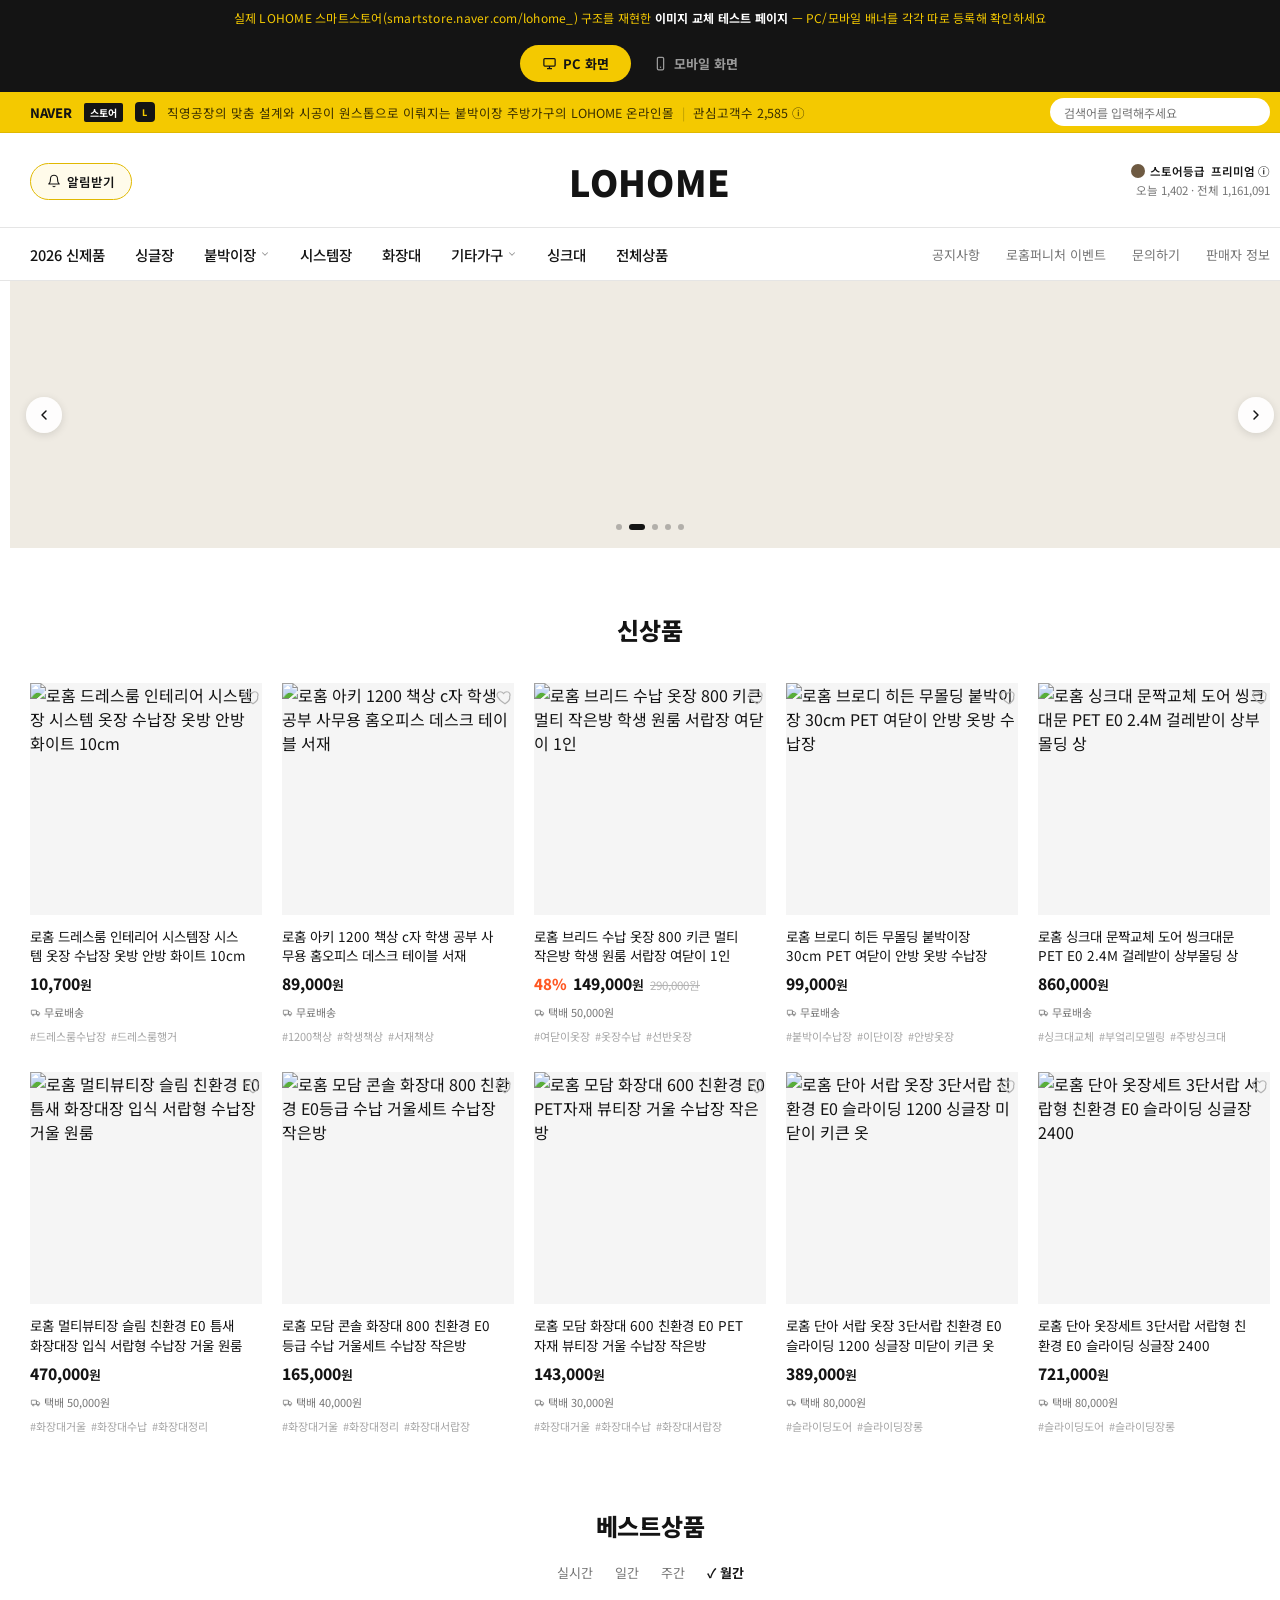
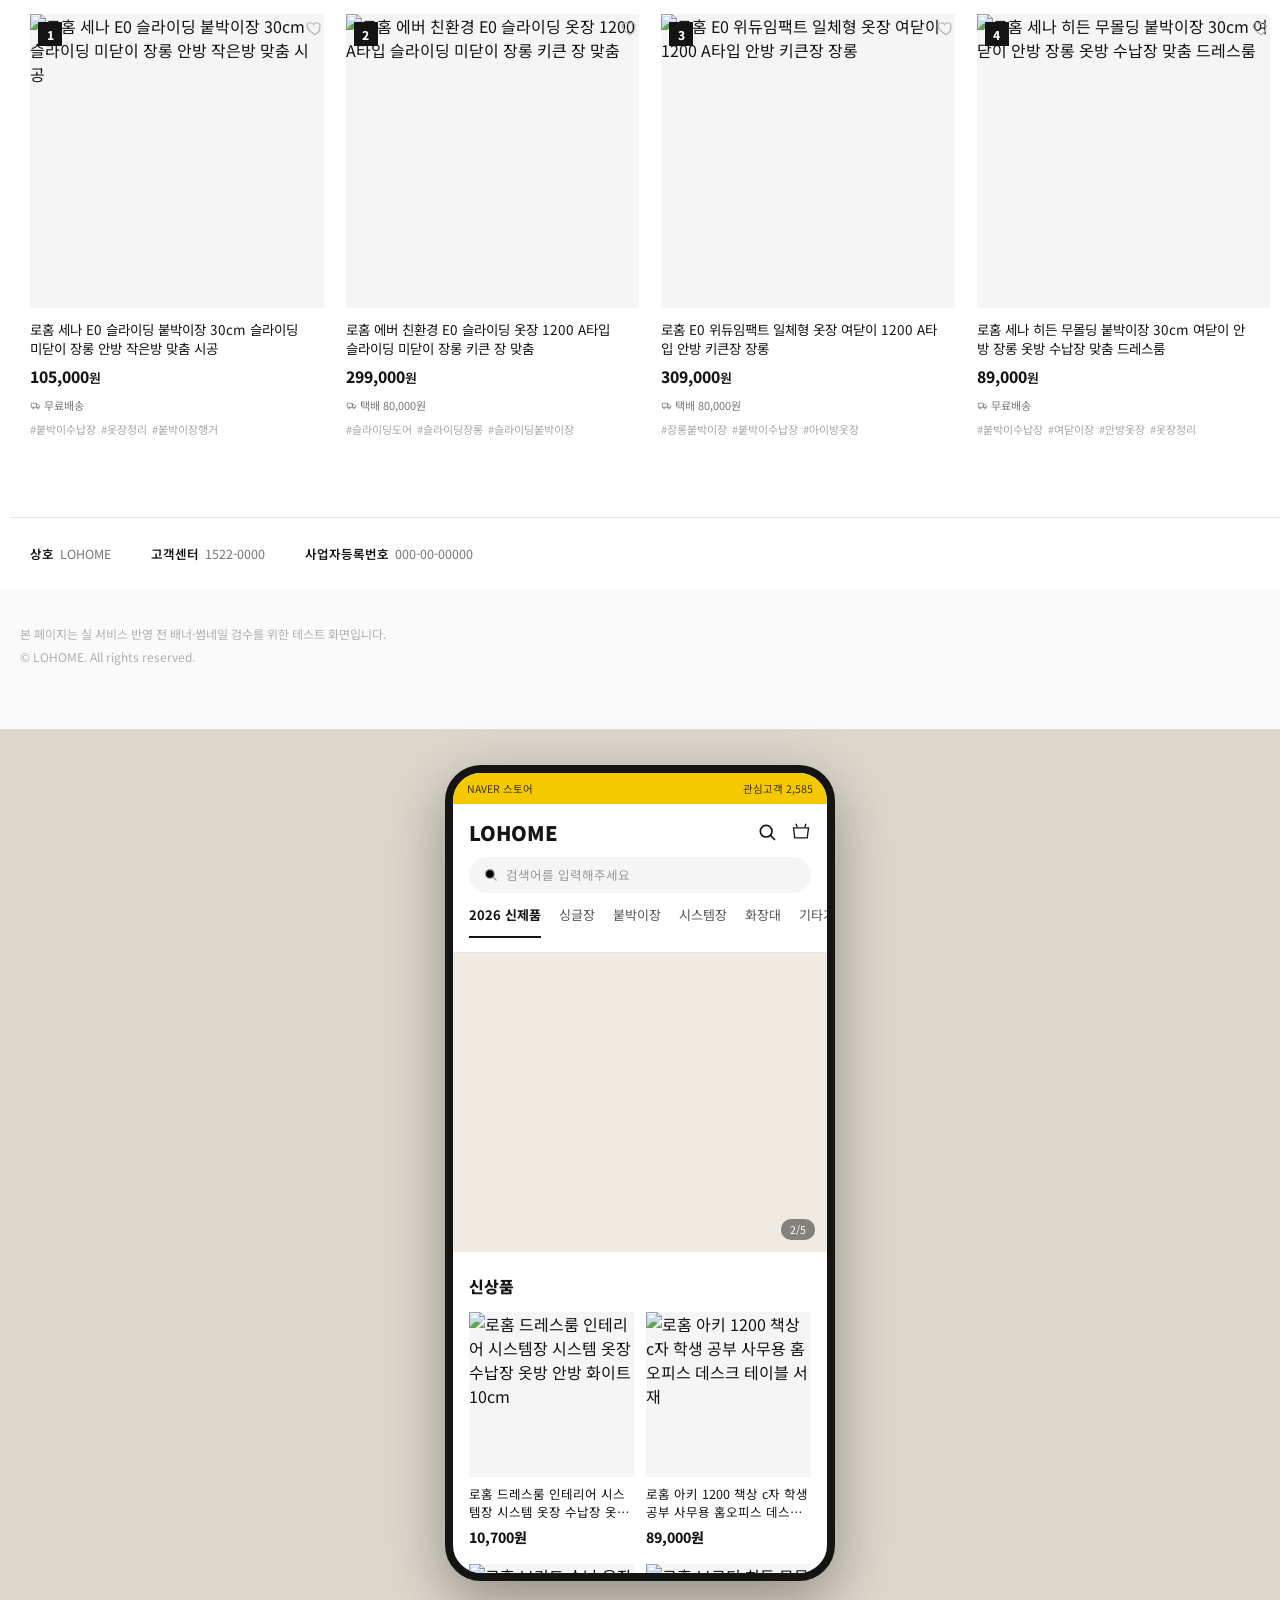
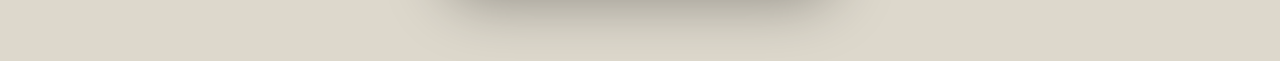
==== index.html @ d3cbbe98 "Add files via upload" ====
<!DOCTYPE html>
<html lang="ko">
<head>
<meta charset="UTF-8">
<title>LOHOME | 스마트스토어 테스트 목업</title>
<meta name="viewport" content="width=device-width, initial-scale=1.0">
<link rel="preconnect" href="https://fonts.googleapis.com">
<link href="https://fonts.googleapis.com/css2?family=Noto+Sans+KR:wght@400;500;600;700;800;900&display=swap" rel="stylesheet">
<style>
  :root{
    --ink:#141414;
    --gray:#767676;
    --gray-light:#F5F5F5;
    --line:#E5E5E5;
    --yellow:#F4C900;
    --yellow-line:#E0B800;
    --brown:#6E5A42;
    --sale:#FF5722;
    --bg:#FFFFFF;
    --maxw:1280px;
  }
  *{box-sizing:border-box; margin:0; padding:0;}
  body{
    font-family:'Noto Sans KR', -apple-system, sans-serif;
    color:var(--ink);
    background:#DDD8CC;
    -webkit-font-smoothing:antialiased;
  }
  a{color:inherit; text-decoration:none;}
  img{display:block; max-width:100%;}

  .devnote{
    background:#141414; color:#F4C900; font-size:12px; letter-spacing:.02em;
    text-align:center; padding:8px 12px; line-height:1.6;
  }
  .devnote b{color:#fff;}

  /* ===== 화면전환 탭 ===== */
  .view-switch{
    position:sticky; top:0; z-index:100; background:#141414;
    display:flex; justify-content:center; gap:0; padding:10px;
  }
  .view-switch button{
    font-family:inherit; font-size:13px; font-weight:700; color:#9A9A9A;
    background:transparent; border:none; padding:9px 22px; border-radius:20px; cursor:pointer;
    display:flex; align-items:center; gap:6px; transition:.15s;
  }
  .view-switch button.active{background:#F4C900; color:#141414;}
  .view-switch button svg{width:15px; height:15px; stroke:currentColor; stroke-width:2; fill:none;}

  .view-panel{display:none;}
  .view-panel.active{display:block;}

  /* =====================================================
     PC 화면
  ===================================================== */
  #pcView{background:#fff; overflow-x:auto;}
  #pcView .pcwrap{min-width:1300px;}

  .notice-bar{background:var(--yellow); border-bottom:1px solid var(--yellow-line);}
  .notice-inner{max-width:var(--maxw); margin:0 auto; height:40px; padding:0 20px; display:flex; align-items:center; gap:12px;}
  .nv-logo{font-weight:800; font-size:13px; letter-spacing:-.02em;}
  .nv-tag{background:#141414; color:#fff; font-size:10px; font-weight:700; padding:2px 6px; border-radius:2px;}
  .notice-store{width:20px; height:20px; border-radius:4px; background:#141414; color:#F4C900; font-size:9px; font-weight:800; display:flex; align-items:center; justify-content:center;}
  .notice-text{font-size:12.5px; color:#3a2f00; display:flex; align-items:center; gap:8px; flex:1; overflow:hidden; white-space:nowrap;}
  .notice-text .sep{color:#b89a00;}
  .notice-search{display:flex; align-items:center; background:#fff; border-radius:16px; height:28px; padding:0 6px 0 14px; width:220px; flex-shrink:0;}
  .notice-search input{border:none; outline:none; font-size:12px; flex:1; background:transparent; font-family:inherit;}
  .notice-search svg{width:14px; height:14px; stroke:#999;}

  .header{background:#fff;}
  .header-inner{max-width:var(--maxw); margin:0 auto; padding:22px 20px 20px; display:grid; grid-template-columns:1fr auto 1fr; align-items:center;}
  .alarm-btn{justify-self:start; display:flex; align-items:center; gap:6px; border:1.5px solid var(--yellow-line); background:#FFFBEA; color:#141414; font-size:12.5px; font-weight:600; padding:8px 16px; border-radius:20px;}
  .alarm-btn svg{width:14px; height:14px; stroke:#141414;}
  .logo{justify-self:center; font-size:36px; font-weight:900; letter-spacing:.01em; color:#141414;}
  .store-meta{justify-self:end; text-align:right; font-size:11.5px; color:var(--gray); line-height:1.7;}
  .store-grade{display:flex; align-items:center; gap:5px; justify-content:flex-end; font-weight:600; color:#141414;}
  .store-grade .med{width:14px; height:14px; border-radius:50%; background:var(--brown); display:inline-block;}

  .gnb{border-top:1px solid var(--line); border-bottom:1px solid var(--line); background:#fff;}
  .gnb-inner{max-width:var(--maxw); margin:0 auto; padding:0 20px; display:flex; align-items:center; gap:30px; height:52px;}
  .gnb a{font-size:14.5px; font-weight:500; color:#141414; display:flex; align-items:center; gap:4px; white-space:nowrap;}
  .gnb a svg{width:10px; height:10px; stroke:#999; stroke-width:2.4;}
  .gnb-more{margin-left:auto; display:flex; gap:26px;}
  .gnb-more a{font-size:13px; color:var(--gray); font-weight:400;}

  .banner-section{position:relative; max-width:var(--maxw); margin:0 auto; background:#EFEBE3;}
  .banner-track{display:flex; width:100%; aspect-ratio:1920/400; overflow:hidden;}
  .banner-slide{width:100%; flex-shrink:0; position:relative; display:flex;}
  .banner-slide img{width:100%; height:100%; object-fit:cover;}
  .banner-badge{position:absolute; top:28px; left:28px; z-index:5; width:64px; height:64px; border-radius:50%; background:var(--brown); color:#fff; display:flex; align-items:center; justify-content:center; font-weight:800; font-size:14px;}
  .banner-nav{position:absolute; top:50%; transform:translateY(-50%); width:36px; height:36px; border-radius:50%; background:rgba(255,255,255,.92); display:flex; align-items:center; justify-content:center; cursor:pointer; z-index:10; box-shadow:0 2px 8px rgba(0,0,0,.12);}
  .banner-nav.prev{left:16px;} .banner-nav.next{right:16px;}
  .banner-nav svg{width:16px; height:16px; stroke:var(--ink); stroke-width:2;}
  .banner-dots{position:absolute; left:0; right:0; bottom:18px; z-index:10; display:flex; justify-content:center; gap:7px;}
  .banner-dots i{width:6px; height:6px; border-radius:50%; background:rgba(20,20,20,.28); transition:.2s;}
  .banner-dots i.active{background:#141414; width:16px; border-radius:4px;}

  .section{max-width:var(--maxw); margin:0 auto; padding:64px 20px 10px;}
  .section-title{text-align:center; font-size:24px; font-weight:800; margin-bottom:36px; letter-spacing:-.01em;}
  .tab-row{display:flex; justify-content:center; gap:22px; margin:-16px 0 32px; font-size:13px; color:var(--gray);}
  .tab-row span.active{color:#141414; font-weight:700;}
  .tab-row span.active::before{content:"✓ ";}

  .grid5{display:grid; grid-template-columns:repeat(5, 1fr); gap:28px 20px;}
  .grid4{display:grid; grid-template-columns:repeat(4, 1fr); gap:28px 22px;}
  .card{cursor:pointer; position:relative;}
  .thumb{position:relative; aspect-ratio:1/1; background:var(--gray-light); overflow:hidden; margin-bottom:12px;}
  .thumb img{width:100%; height:100%; object-fit:cover; transition:transform .4s;}
  .card:hover .thumb img{transform:scale(1.04);}
  .rank-badge{position:absolute; top:8px; left:8px; z-index:2; width:24px; height:24px; background:#141414; color:#fff; font-size:12px; font-weight:800; display:flex; align-items:center; justify-content:center;}
  .wish{position:absolute; top:4px; right:0; z-index:2; width:18px; height:18px;}
  .wish svg{width:100%; height:100%; stroke:#B4B4B4; stroke-width:1.6; fill:none;}
  .card-name{font-size:13.5px; line-height:1.45; color:#141414; margin-bottom:6px; padding-right:16px; display:-webkit-box; -webkit-line-clamp:2; -webkit-box-orient:vertical; overflow:hidden; min-height:2.9em;}
  .price-line{display:flex; align-items:baseline; gap:6px; margin-bottom:5px; flex-wrap:wrap;}
  .price-origin{font-size:11.5px; color:#B4B4B4; text-decoration:line-through;}
  .price-row{display:flex; align-items:baseline; gap:6px;}
  .discount{color:var(--sale); font-weight:800; font-size:15px;}
  .price{font-weight:800; font-size:15.5px; color:#141414;}
  .price small{font-weight:600; font-size:13px;}
  .ship{display:inline-flex; align-items:center; gap:3px; font-size:11px; color:var(--gray); margin-bottom:8px;}
  .ship svg{width:11px; height:11px; stroke:var(--gray); stroke-width:1.6;}
  .tags{display:flex; flex-wrap:wrap; gap:5px;}
  .tags span{font-size:11px; color:#A6A6A6;}

  .seller-strip{max-width:var(--maxw); margin:70px auto 0; padding:26px 20px; border-top:1px solid var(--line); display:flex; gap:40px; flex-wrap:wrap; font-size:12.5px; color:var(--gray);}
  .seller-strip b{color:var(--ink); font-weight:600; margin-right:6px;}
  footer{margin-top:0; background:#FAFAFA; padding:34px 20px 60px;}
  .footer-inner{max-width:var(--maxw); margin:0 auto; font-size:12px; color:#AFAFAF; line-height:1.9;}

  /* =====================================================
     모바일 화면 (실기기 프레임으로 미리보기)
  ===================================================== */
  #mobileView{padding:36px 0 80px; display:flex; justify-content:center;}
  .phone{
    width:390px; background:#fff; border-radius:36px; overflow:hidden;
    box-shadow:0 20px 60px rgba(0,0,0,.35); border:8px solid #141414;
  }
  .phone-scroll{max-height:800px; overflow-y:auto;}
  .m-notice{background:var(--yellow); padding:8px 14px; font-size:10.5px; color:#3a2f00; display:flex; justify-content:space-between; align-items:center;}
  .m-header{display:flex; align-items:center; justify-content:space-between; padding:14px 16px 10px;}
  .m-logo{font-size:20px; font-weight:900;}
  .m-icons{display:flex; gap:14px;}
  .m-icons svg{width:20px; height:20px; stroke:#141414; stroke-width:1.6; fill:none;}
  .m-search{margin:0 16px 12px; display:flex; align-items:center; background:var(--gray-light); border-radius:18px; height:36px; padding:0 14px; gap:8px;}
  .m-search svg{width:15px; height:15px; stroke:#999;}
  .m-search span{font-size:12.5px; color:#999;}
  .m-cats{display:flex; gap:18px; overflow-x:auto; padding:0 16px 14px; border-bottom:1px solid var(--line);}
  .m-cats span{font-size:13px; white-space:nowrap; color:#555;}
  .m-cats span.active{color:#141414; font-weight:700; border-bottom:2px solid #141414; padding-bottom:12px;}

  /* 모바일 전용 배너 : 네이버 권장 모바일 배너 규격 750x400 */
  .m-banner{position:relative; background:#EFEBE3;}
  .m-banner-track{display:flex; width:100%; aspect-ratio:750/600; overflow:hidden; transition:transform .5s ease;}
  .m-banner-slide{width:100%; flex-shrink:0;}
  .m-banner-slide img{width:100%; height:100%; object-fit:cover;}
  .m-banner-dots{position:absolute; right:12px; bottom:12px; background:rgba(0,0,0,.45); color:#fff; font-size:10.5px; padding:3px 9px; border-radius:10px;}

  .m-section{padding:22px 16px 6px;}
  .m-section h4{font-size:16px; font-weight:800; margin-bottom:14px;}
  .m-grid{display:grid; grid-template-columns:repeat(2,1fr); gap:16px 12px;}
  .m-card .thumb{aspect-ratio:1/1; background:var(--gray-light); margin-bottom:8px; overflow:hidden;}
  .m-card .thumb img{width:100%; height:100%; object-fit:cover;}
  .m-card .name{font-size:12.5px; line-height:1.4; margin-bottom:4px; display:-webkit-box; -webkit-line-clamp:2; -webkit-box-orient:vertical; overflow:hidden; min-height:2.7em;}
  .m-card .price{font-size:14px; font-weight:800;}
  .m-card .discount{color:var(--sale); font-weight:800; font-size:13px; margin-right:4px;}
</style>
</head>
<body>

<div class="devnote">
  실제 LOHOME 스마트스토어(smartstore.naver.com/lohome_) 구조를 재현한 <b>이미지 교체 테스트 페이지</b> — PC/모바일 배너를 각각 따로 등록해 확인하세요
</div>

<div class="view-switch">
  <button class="active" id="btnPc" onclick="setView('pc')">
    <svg viewBox="0 0 24 24"><rect x="3" y="4" width="18" height="12" rx="1.5"/><path d="M8 20h8M12 16v4"/></svg>PC 화면
  </button>
  <button id="btnMobile" onclick="setView('mobile')">
    <svg viewBox="0 0 24 24"><rect x="7" y="2" width="10" height="20" rx="2"/><path d="M11 18h2"/></svg>모바일 화면
  </button>
</div>

<!-- =================== PC 화면 =================== -->
<div class="view-panel active" id="pcView">
<div class="pcwrap">

<div class="notice-bar">
  <div class="notice-inner">
    <span class="nv-logo">NAVER</span>
    <span class="nv-tag">스토어</span>
    <span class="notice-store">L</span>
    <div class="notice-text">
      직영공장의 맞춤 설계와 시공이 원스톱으로 이뤄지는 붙박이장 주방가구의 LOHOME 온라인몰
      <span class="sep">|</span> 관심고객수 2,585 ⓘ
    </div>
    <div class="notice-search">
      <input type="text" placeholder="검색어를 입력해주세요">
      <svg viewBox="0 0 24 24" fill="none"><circle cx="11" cy="11" r="7" stroke-width="2"/><path d="M21 21l-4.3-4.3" stroke-width="2" stroke-linecap="round"/></svg>
    </div>
  </div>
</div>

<header class="header">
  <div class="header-inner">
    <a href="#" class="alarm-btn">
      <svg viewBox="0 0 24 24" fill="none"><path d="M18 8a6 6 0 10-12 0c0 7-3 9-3 9h18s-3-2-3-9" stroke-width="1.8" stroke-linecap="round" stroke-linejoin="round"/><path d="M13.7 21a2 2 0 01-3.4 0" stroke-width="1.8" stroke-linecap="round"/></svg>
      알림받기
    </a>
    <div class="logo">LOHOME</div>
    <div class="store-meta">
      <div class="store-grade"><span class="med"></span>스토어등급 &nbsp;프리미엄 ⓘ</div>
      <div>오늘 1,402 · 전체 1,161,091</div>
    </div>
  </div>
</header>

<nav class="gnb">
  <div class="gnb-inner">
    <a href="#">2026 신제품</a>
    <a href="#">싱글장</a>
    <a href="#">붙박이장 <svg viewBox="0 0 24 24" fill="none"><path d="M6 9l6 6 6-6" stroke-width="2.5" stroke-linecap="round" stroke-linejoin="round"/></svg></a>
    <a href="#">시스템장</a>
    <a href="#">화장대</a>
    <a href="#">기타가구 <svg viewBox="0 0 24 24" fill="none"><path d="M6 9l6 6 6-6" stroke-width="2.5" stroke-linecap="round" stroke-linejoin="round"/></svg></a>
    <a href="#">싱크대</a>
    <a href="#">전체상품</a>
    <div class="gnb-more">
      <a href="#">공지사항</a>
      <a href="#">로홈퍼니처 이벤트</a>
      <a href="#">문의하기</a>
      <a href="#">판매자 정보</a>
    </div>
  </div>
</nav>

<!-- PC 롤링배너 : 네이버 권장 PC 규격 1920x400 -->
<section class="banner-section" id="bannerSection">
  <div class="banner-track" id="bannerTrack"></div>
  <div class="banner-nav prev" onclick="moveSlide(-1)"><svg viewBox="0 0 24 24" fill="none"><path d="M15 18l-6-6 6-6" stroke-width="2.2" stroke-linecap="round" stroke-linejoin="round"/></svg></div>
  <div class="banner-nav next" onclick="moveSlide(1)"><svg viewBox="0 0 24 24" fill="none"><path d="M9 18l6-6-6-6" stroke-width="2.2" stroke-linecap="round" stroke-linejoin="round"/></svg></div>
  <div class="banner-dots" id="bannerDots"></div>
</section>

<section class="section">
  <h3 class="section-title">신상품</h3>
  <div class="grid5" id="newGrid"></div>
</section>

<section class="section">
  <h3 class="section-title">베스트상품</h3>
  <div class="tab-row"><span>실시간</span><span>일간</span><span>주간</span><span class="active">월간</span></div>
  <div class="grid4" id="bestGrid"></div>
</section>

<div class="seller-strip">
  <div><b>상호</b>LOHOME</div>
  <div><b>고객센터</b>1522-0000</div>
  <div><b>사업자등록번호</b>000-00-00000</div>
</div>

<footer><div class="footer-inner">
  본 페이지는 실 서비스 반영 전 배너·썸네일 검수를 위한 테스트 화면입니다.<br>© LOHOME. All rights reserved.
</div></footer>

</div>
</div>

<!-- =================== 모바일 화면 =================== -->
<div class="view-panel" id="mobileView">
  <div class="phone">
    <div class="phone-scroll">
      <div class="m-notice"><span>NAVER 스토어</span><span>관심고객 2,585</span></div>
      <div class="m-header">
        <div class="m-logo">LOHOME</div>
        <div class="m-icons">
          <svg viewBox="0 0 24 24"><circle cx="11" cy="11" r="7" stroke-width="2"/><path d="M21 21l-4.3-4.3" stroke-width="2" stroke-linecap="round"/></svg>
          <svg viewBox="0 0 24 24"><path d="M6 2l1.5 4M18 2l-1.5 4M3 7h18l-1.5 12h-15z" stroke-width="1.6"/></svg>
        </div>
      </div>
      <div class="m-search"><svg viewBox="0 0 24 24"><circle cx="11" cy="11" r="7" stroke-width="2"/><path d="M21 21l-4.3-4.3" stroke-width="2" stroke-linecap="round"/></svg><span>검색어를 입력해주세요</span></div>
      <div class="m-cats">
        <span class="active">2026 신제품</span><span>싱글장</span><span>붙박이장</span><span>시스템장</span><span>화장대</span><span>기타가구</span><span>싱크대</span><span>전체상품</span>
      </div>

      <!-- 모바일 전용 롤링배너: 네이버 권장 모바일 규격 750x400 (PC와 별도 이미지 등록) -->
      <div class="m-banner" id="mBannerSection">
        <div class="m-banner-track" id="mBannerTrack"></div>
        <div class="m-banner-dots" id="mBannerCounter">1/3</div>
      </div>

      <div class="m-section">
        <h4>신상품</h4>
        <div class="m-grid" id="mNewGrid"></div>
      </div>
    </div>
  </div>
</div>

<script>
  const shipIcon = `<svg viewBox="0 0 24 24" fill="none"><path d="M3 7h11v9H3zM14 10h4l3 3v3h-7z"/><circle cx="7" cy="18" r="1.6"/><circle cx="17.5" cy="18" r="1.6"/></svg>`;
  const wishIcon = `<svg viewBox="0 0 24 24"><path d="M12 21s-7.5-4.6-10-9.3C.4 8.2 2.3 5 5.7 5c1.9 0 3.4 1 4.3 2.4C11 6 12.5 5 14.4 5c3.4 0 5.3 3.2 3.7 6.7C19.5 16.4 12 21 12 21z"/></svg>`;

  function cardHTML(p, i, rank){
    return `
    <div class="card">
      <div class="thumb">
        ${rank ? `<span class="rank-badge">${i+1}</span>` : ''}
        <!-- 교체: <img src="[GitHub raw 이미지 URL]"> -->
        <img src="https://placehold.co/600x600/${p.color}?font=noto-sans&text=PRODUCT+${String(i+1).padStart(2,'0')}" alt="${p.name}">
      </div>
      <div class="wish">${wishIcon}</div>
      <div class="card-name">${p.name}</div>
      <div class="price-line">
        ${p.discount ? `
          <div class="price-row"><span class="discount">${p.discount}</span><span class="price">${p.price}<small>원</small></span></div>
          <span class="price-origin">${p.origin}원</span>
        ` : `<div class="price-row"><span class="price">${p.price}<small>원</small></span></div>`}
      </div>
      ${p.ship ? `<div class="ship">${shipIcon}택배 ${p.ship}</div>` : `<div class="ship">${shipIcon}무료배송</div>`}
      <div class="tags">${p.tags.map(t=>`<span>#${t}</span>`).join('')}</div>
    </div>`;
  }
  function mCardHTML(p, i){
    return `
    <div class="m-card">
      <div class="thumb">
        <!-- 교체: <img src="[GitHub raw 이미지 URL]"> -->
        <img src="https://placehold.co/600x600/${p.color}?font=noto-sans&text=PRODUCT+${String(i+1).padStart(2,'0')}" alt="${p.name}">
      </div>
      <div class="name">${p.name}</div>
      <div>${p.discount ? `<span class="discount">${p.discount}</span>`:''}<span class="price">${p.price}원</span></div>
    </div>`;
  }

  const newProducts = [
    {name:'로홈 드레스룸 인테리어 시스템장 시스템 옷장 수납장 옷방 안방 화이트 10cm', price:'10,700', tags:['드레스룸수납장','드레스룸행거'], color:'F5F5F5/141414'},
    {name:'로홈 아키 1200 책상 c자 학생 공부 사무용 홈오피스 데스크 테이블 서재', price:'89,000', tags:['1200책상','학생책상','서재책상'], color:'EDEDED/141414'},
    {name:'로홈 브리드 수납 옷장 800 키큰 멀티 작은방 학생 원룸 서랍장 여닫이 1인', price:'149,000', origin:'290,000', discount:'48%', ship:'50,000원', tags:['여닫이옷장','옷장수납','선반옷장'], color:'F0EDE5/141414'},
    {name:'로홈 브로디 히든 무몰딩 붙박이장 30cm PET 여닫이 안방 옷방 수납장', price:'99,000', tags:['붙박이수납장','이단이장','안방옷장'], color:'F5F5F5/141414'},
    {name:'로홈 싱크대 문짝교체 도어 씽크대문 PET E0 2.4M 걸레받이 상부몰딩 상', price:'860,000', tags:['싱크대교체','부엌리모델링','주방싱크대'], color:'EDEDED/141414'},
    {name:'로홈 멀티뷰티장 슬림 친환경 E0 틈새 화장대장 입식 서랍형 수납장 거울 원룸', price:'470,000', ship:'50,000원', tags:['화장대거울','화장대수납','화장대정리'], color:'F0EDE5/141414'},
    {name:'로홈 모담 콘솔 화장대 800 친환경 E0등급 수납 거울세트 수납장 작은방', price:'165,000', ship:'40,000원', tags:['화장대거울','화장대정리','화장대서랍장'], color:'F5F5F5/141414'},
    {name:'로홈 모담 화장대 600 친환경 E0 PET자재 뷰티장 거울 수납장 작은방', price:'143,000', ship:'30,000원', tags:['화장대거울','화장대수납','화장대서랍장'], color:'EDEDED/141414'},
    {name:'로홈 단아 서랍 옷장 3단서랍 친환경 E0 슬라이딩 1200 싱글장 미닫이 키큰 옷', price:'389,000', ship:'80,000원', tags:['슬라이딩도어','슬라이딩장롱'], color:'F0EDE5/141414'},
    {name:'로홈 단아 옷장세트 3단서랍 서랍형 친환경 E0 슬라이딩 싱글장 2400', price:'721,000', ship:'80,000원', tags:['슬라이딩도어','슬라이딩장롱'], color:'F5F5F5/141414'},
  ];
  const bestProducts = [
    {name:'로홈 세나 E0 슬라이딩 붙박이장 30cm 슬라이딩 미닫이 장롱 안방 작은방 맞춤 시공', price:'105,000', tags:['붙박이수납장','옷장정리','붙박이장행거'], color:'F5F5F5/141414'},
    {name:'로홈 에버 친환경 E0 슬라이딩 옷장 1200 A타입 슬라이딩 미닫이 장롱 키큰 장 맞춤', price:'299,000', ship:'80,000원', tags:['슬라이딩도어','슬라이딩장롱','슬라이딩붙박이장'], color:'EDEDED/141414'},
    {name:'로홈 E0 위듀임팩트 일체형 옷장 여닫이 1200 A타입 안방 키큰장 장롱', price:'309,000', ship:'80,000원', tags:['장롱붙박이장','붙박이수납장','아이방옷장'], color:'F0EDE5/141414'},
    {name:'로홈 세나 히든 무몰딩 붙박이장 30cm 여닫이 안방 장롱 옷방 수납장 맞춤 드레스룸', price:'89,000', tags:['붙박이수납장','여닫이장','안방옷장','옷장정리'], color:'F5F5F5/141414'},
  ];

  document.getElementById('newGrid').innerHTML = newProducts.map((p,i)=>cardHTML(p,i,false)).join('');
  document.getElementById('bestGrid').innerHTML = bestProducts.map((p,i)=>cardHTML(p,i,true)).join('');
  document.getElementById('mNewGrid').innerHTML = newProducts.slice(0,6).map((p,i)=>mCardHTML(p,i)).join('');

  /* ===== PC 배너 (1920x400 · 별도 등록) ===== */
  const GH = 'https://raw.githubusercontent.com/violett1106/LOHOME/main/images/';
  const pcBanners = [
    {img: GH + 'n_bnrPC.png'},
    {img: GH + 'n_bnrPC1.jpg'},
    {img: GH + 'n_bnrPC2.jpg'},
    {img: GH + 'n_bnrPC3.jpg'},
    {img: GH + 'n_bnrPC4.jpg'},
  ];
  const track = document.getElementById('bannerTrack');
  // 교체: pcBanners[n].img 를 GitHub raw 이미지 URL로 교체
  track.innerHTML = pcBanners.map(b => `
    <div class="banner-slide">
      ${b.badge ? `<div class="banner-badge">${b.badge}</div>` : ''}
      <img src="${b.img}" alt="PC 배너">
    </div>`).join('');

  const dotsWrap = document.getElementById('bannerDots');
  const total = pcBanners.length;
  let idx = 0, timer;
  dotsWrap.innerHTML = Array.from({length: total}).map(()=>`<i></i>`).join('');
  const dots = dotsWrap.querySelectorAll('i');
  function render(){ track.style.transform = `translateX(-${idx*100}%)`; track.style.transition='transform .5s ease'; dots.forEach((d,i)=>d.classList.toggle('active', i===idx)); }
  function moveSlide(dir){ idx=(idx+dir+total)%total; render(); resetTimer(); }
  function resetTimer(){ clearInterval(timer); timer=setInterval(()=>moveSlide(1), 4000); }
  render(); resetTimer();
  document.getElementById('bannerSection').addEventListener('mouseenter', ()=>clearInterval(timer));
  document.getElementById('bannerSection').addEventListener('mouseleave', resetTimer);

  /* ===== 모바일 배너 (750x400 · PC와 별도 등록) ===== */
  const mobileBanners = [
    GH + 'n_bnr.png',
    GH + 'mbnr1.jpg',
    GH + 'mbnr2.jpg',
    GH + 'mbnr3.jpg',
    GH + 'mbnr4.jpg',
  ];
  const mTrack = document.getElementById('mBannerTrack');
  const mCounter = document.getElementById('mBannerCounter');
  // 교체: mobileBanners[n] 을 GitHub raw 모바일 전용 이미지 URL로 교체
  mTrack.innerHTML = mobileBanners.map(src => `<div class="m-banner-slide"><img src="${src}" alt="모바일 배너"></div>`).join('');
  let mIdx = 0, mTimer;
  function mRender(){ mTrack.style.transform = `translateX(-${mIdx*100}%)`; mCounter.textContent = `${mIdx+1}/${mobileBanners.length}`; }
  function mResetTimer(){ clearInterval(mTimer); mTimer=setInterval(()=>{ mIdx=(mIdx+1)%mobileBanners.length; mRender(); }, 3800); }
  mRender(); mResetTimer();

  /* ===== 화면 전환 ===== */
  function setView(v){
    document.getElementById('pcView').classList.toggle('active', v==='pc');
    document.getElementById('mobileView').classList.toggle('active', v==='mobile');
    document.getElementById('btnPc').classList.toggle('active', v==='pc');
    document.getElementById('btnMobile').classList.toggle('active', v==='mobile');
  }
</script>

</body>
</html>
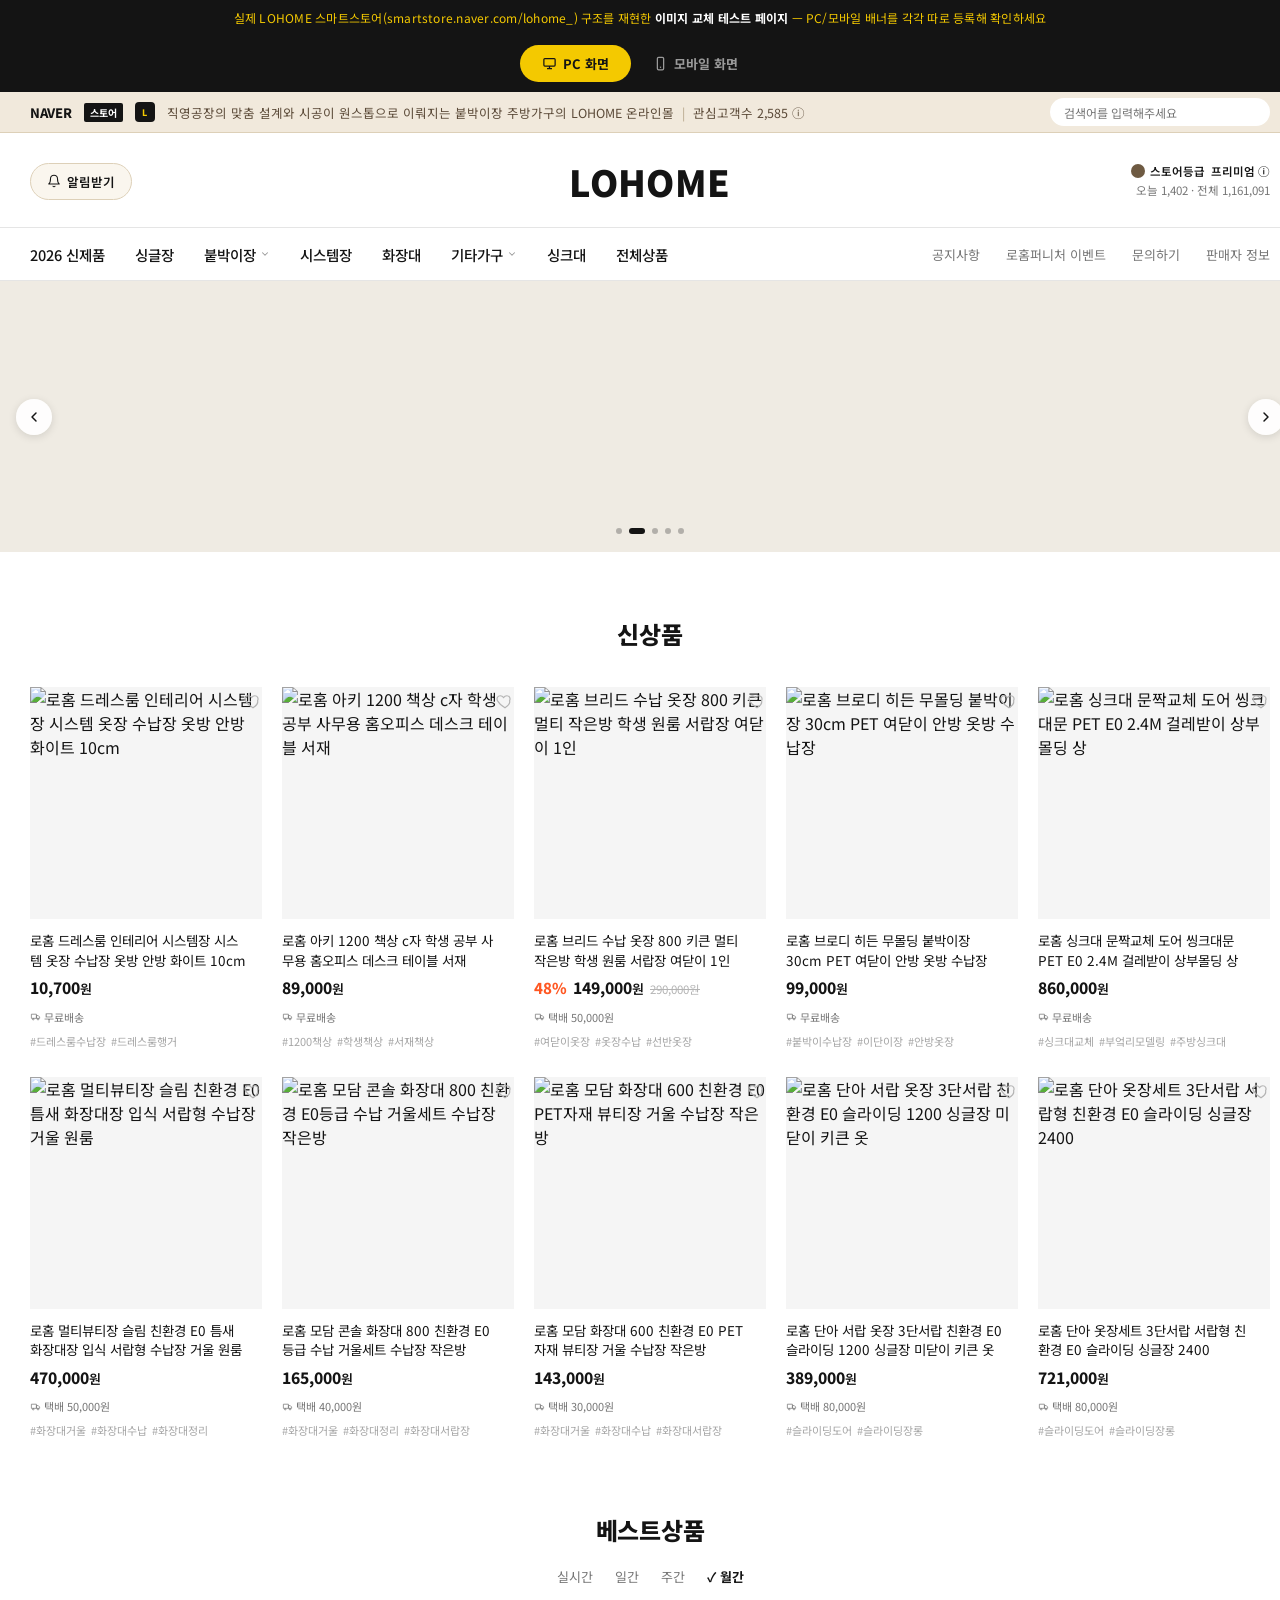
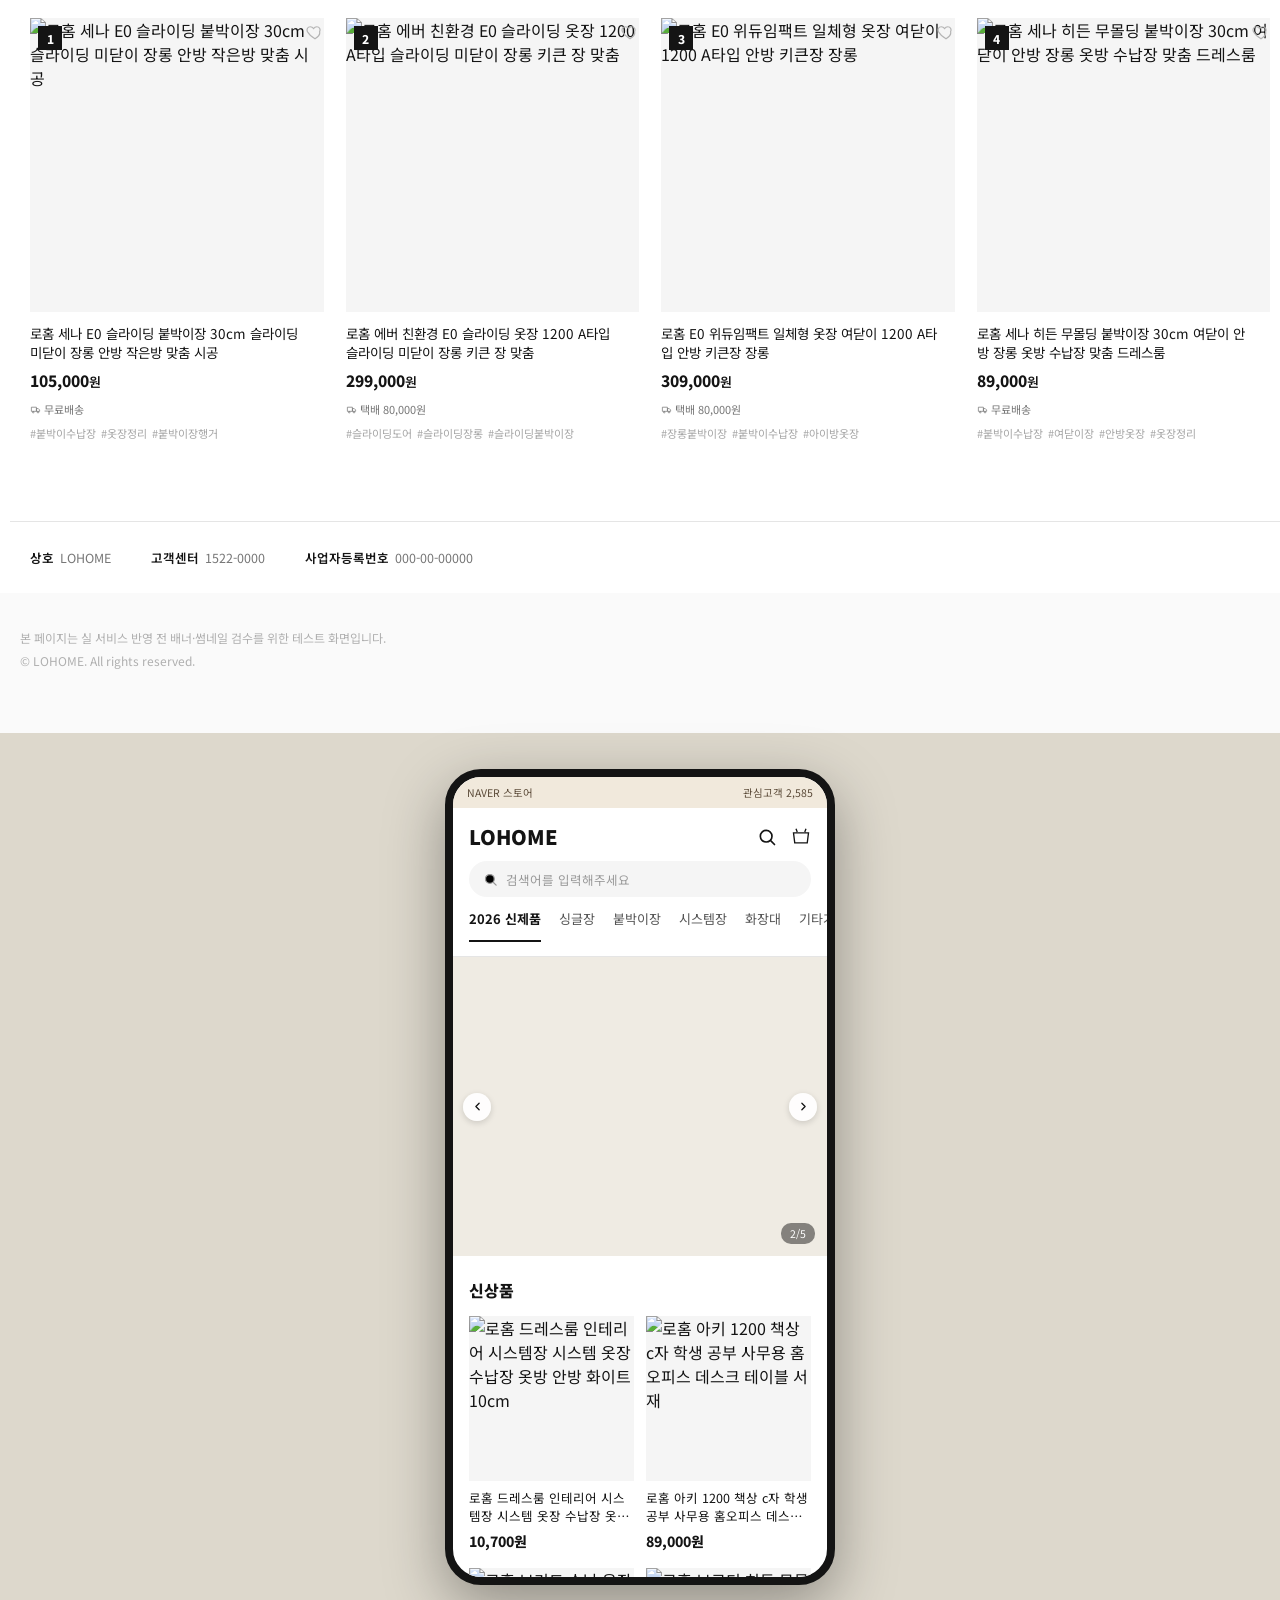
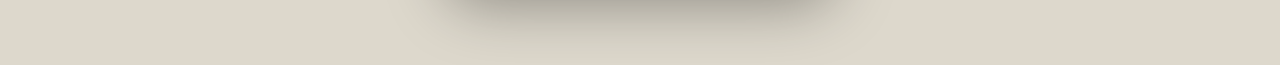
==== commit bd3ce3d0: "Add files via upload" ====
--- a/index.html
+++ b/index.html
@@ -12,8 +12,8 @@
     --gray:#767676;
     --gray-light:#F5F5F5;
     --line:#E5E5E5;
-    --yellow:#F4C900;
-    --yellow-line:#E0B800;
+    --yellow:#F1E9DC;
+    --yellow-line:#DDD0B8;
     --brown:#6E5A42;
     --sale:#FF5722;
     --bg:#FFFFFF;
@@ -62,15 +62,15 @@
   .nv-logo{font-weight:800; font-size:13px; letter-spacing:-.02em;}
   .nv-tag{background:#141414; color:#fff; font-size:10px; font-weight:700; padding:2px 6px; border-radius:2px;}
   .notice-store{width:20px; height:20px; border-radius:4px; background:#141414; color:#F4C900; font-size:9px; font-weight:800; display:flex; align-items:center; justify-content:center;}
-  .notice-text{font-size:12.5px; color:#3a2f00; display:flex; align-items:center; gap:8px; flex:1; overflow:hidden; white-space:nowrap;}
-  .notice-text .sep{color:#b89a00;}
+  .notice-text{font-size:12.5px; color:#5B4A38; display:flex; align-items:center; gap:8px; flex:1; overflow:hidden; white-space:nowrap;}
+  .notice-text .sep{color:#B5A488;}
   .notice-search{display:flex; align-items:center; background:#fff; border-radius:16px; height:28px; padding:0 6px 0 14px; width:220px; flex-shrink:0;}
   .notice-search input{border:none; outline:none; font-size:12px; flex:1; background:transparent; font-family:inherit;}
   .notice-search svg{width:14px; height:14px; stroke:#999;}
 
   .header{background:#fff;}
   .header-inner{max-width:var(--maxw); margin:0 auto; padding:22px 20px 20px; display:grid; grid-template-columns:1fr auto 1fr; align-items:center;}
-  .alarm-btn{justify-self:start; display:flex; align-items:center; gap:6px; border:1.5px solid var(--yellow-line); background:#FFFBEA; color:#141414; font-size:12.5px; font-weight:600; padding:8px 16px; border-radius:20px;}
+  .alarm-btn{justify-self:start; display:flex; align-items:center; gap:6px; border:1.5px solid var(--yellow-line); background:#FAF6EE; color:#141414; font-size:12.5px; font-weight:600; padding:8px 16px; border-radius:20px;}
   .alarm-btn svg{width:14px; height:14px; stroke:#141414;}
   .logo{justify-self:center; font-size:36px; font-weight:900; letter-spacing:.01em; color:#141414;}
   .store-meta{justify-self:end; text-align:right; font-size:11.5px; color:var(--gray); line-height:1.7;}
@@ -84,7 +84,7 @@
   .gnb-more{margin-left:auto; display:flex; gap:26px;}
   .gnb-more a{font-size:13px; color:var(--gray); font-weight:400;}
 
-  .banner-section{position:relative; max-width:var(--maxw); margin:0 auto; background:#EFEBE3;}
+  .banner-section{position:relative; width:100%; background:#EFEBE3;}
   .banner-track{display:flex; width:100%; aspect-ratio:1920/400; overflow:hidden;}
   .banner-slide{width:100%; flex-shrink:0; position:relative; display:flex;}
   .banner-slide img{width:100%; height:100%; object-fit:cover;}
@@ -137,7 +137,7 @@
     box-shadow:0 20px 60px rgba(0,0,0,.35); border:8px solid #141414;
   }
   .phone-scroll{max-height:800px; overflow-y:auto;}
-  .m-notice{background:var(--yellow); padding:8px 14px; font-size:10.5px; color:#3a2f00; display:flex; justify-content:space-between; align-items:center;}
+  .m-notice{background:var(--yellow); padding:8px 14px; font-size:10.5px; color:#5B4A38; display:flex; justify-content:space-between; align-items:center;}
   .m-header{display:flex; align-items:center; justify-content:space-between; padding:14px 16px 10px;}
   .m-logo{font-size:20px; font-weight:900;}
   .m-icons{display:flex; gap:14px;}
@@ -154,6 +154,14 @@
   .m-banner-track{display:flex; width:100%; aspect-ratio:750/600; overflow:hidden; transition:transform .5s ease;}
   .m-banner-slide{width:100%; flex-shrink:0;}
   .m-banner-slide img{width:100%; height:100%; object-fit:cover;}
+  .m-banner-nav{
+    position:absolute; top:50%; transform:translateY(-50%);
+    width:28px; height:28px; border-radius:50%; background:rgba(255,255,255,.9);
+    display:flex; align-items:center; justify-content:center; z-index:10;
+    box-shadow:0 2px 6px rgba(0,0,0,.15);
+  }
+  .m-banner-nav.prev{left:10px;} .m-banner-nav.next{right:10px;}
+  .m-banner-nav svg{width:13px; height:13px; stroke:var(--ink); stroke-width:2.2;}
   .m-banner-dots{position:absolute; right:12px; bottom:12px; background:rgba(0,0,0,.45); color:#fff; font-size:10.5px; padding:3px 9px; border-radius:10px;}
 
   .m-section{padding:22px 16px 6px;}
@@ -286,6 +294,8 @@
       <!-- 모바일 전용 롤링배너: 네이버 권장 모바일 규격 750x400 (PC와 별도 이미지 등록) -->
       <div class="m-banner" id="mBannerSection">
         <div class="m-banner-track" id="mBannerTrack"></div>
+        <div class="m-banner-nav prev" onclick="mMoveSlide(-1)"><svg viewBox="0 0 24 24" fill="none"><path d="M15 18l-6-6 6-6" stroke-width="2.4" stroke-linecap="round" stroke-linejoin="round"/></svg></div>
+        <div class="m-banner-nav next" onclick="mMoveSlide(1)"><svg viewBox="0 0 24 24" fill="none"><path d="M9 18l6-6-6-6" stroke-width="2.4" stroke-linecap="round" stroke-linejoin="round"/></svg></div>
         <div class="m-banner-dots" id="mBannerCounter">1/3</div>
       </div>
 
@@ -398,8 +408,9 @@
   // 교체: mobileBanners[n] 을 GitHub raw 모바일 전용 이미지 URL로 교체
   mTrack.innerHTML = mobileBanners.map(src => `<div class="m-banner-slide"><img src="${src}" alt="모바일 배너"></div>`).join('');
   let mIdx = 0, mTimer;
-  function mRender(){ mTrack.style.transform = `translateX(-${mIdx*100}%)`; mCounter.textContent = `${mIdx+1}/${mobileBanners.length}`; }
-  function mResetTimer(){ clearInterval(mTimer); mTimer=setInterval(()=>{ mIdx=(mIdx+1)%mobileBanners.length; mRender(); }, 3800); }
+  function mRender(){ mTrack.style.transform = `translateX(-${mIdx*100}%)`; mTrack.style.transition='transform .5s ease'; mCounter.textContent = `${mIdx+1}/${mobileBanners.length}`; }
+  function mMoveSlide(dir){ mIdx=(mIdx+dir+mobileBanners.length)%mobileBanners.length; mRender(); mResetTimer(); }
+  function mResetTimer(){ clearInterval(mTimer); mTimer=setInterval(()=>mMoveSlide(1), 3800); }
   mRender(); mResetTimer();
 
   /* ===== 화면 전환 ===== */
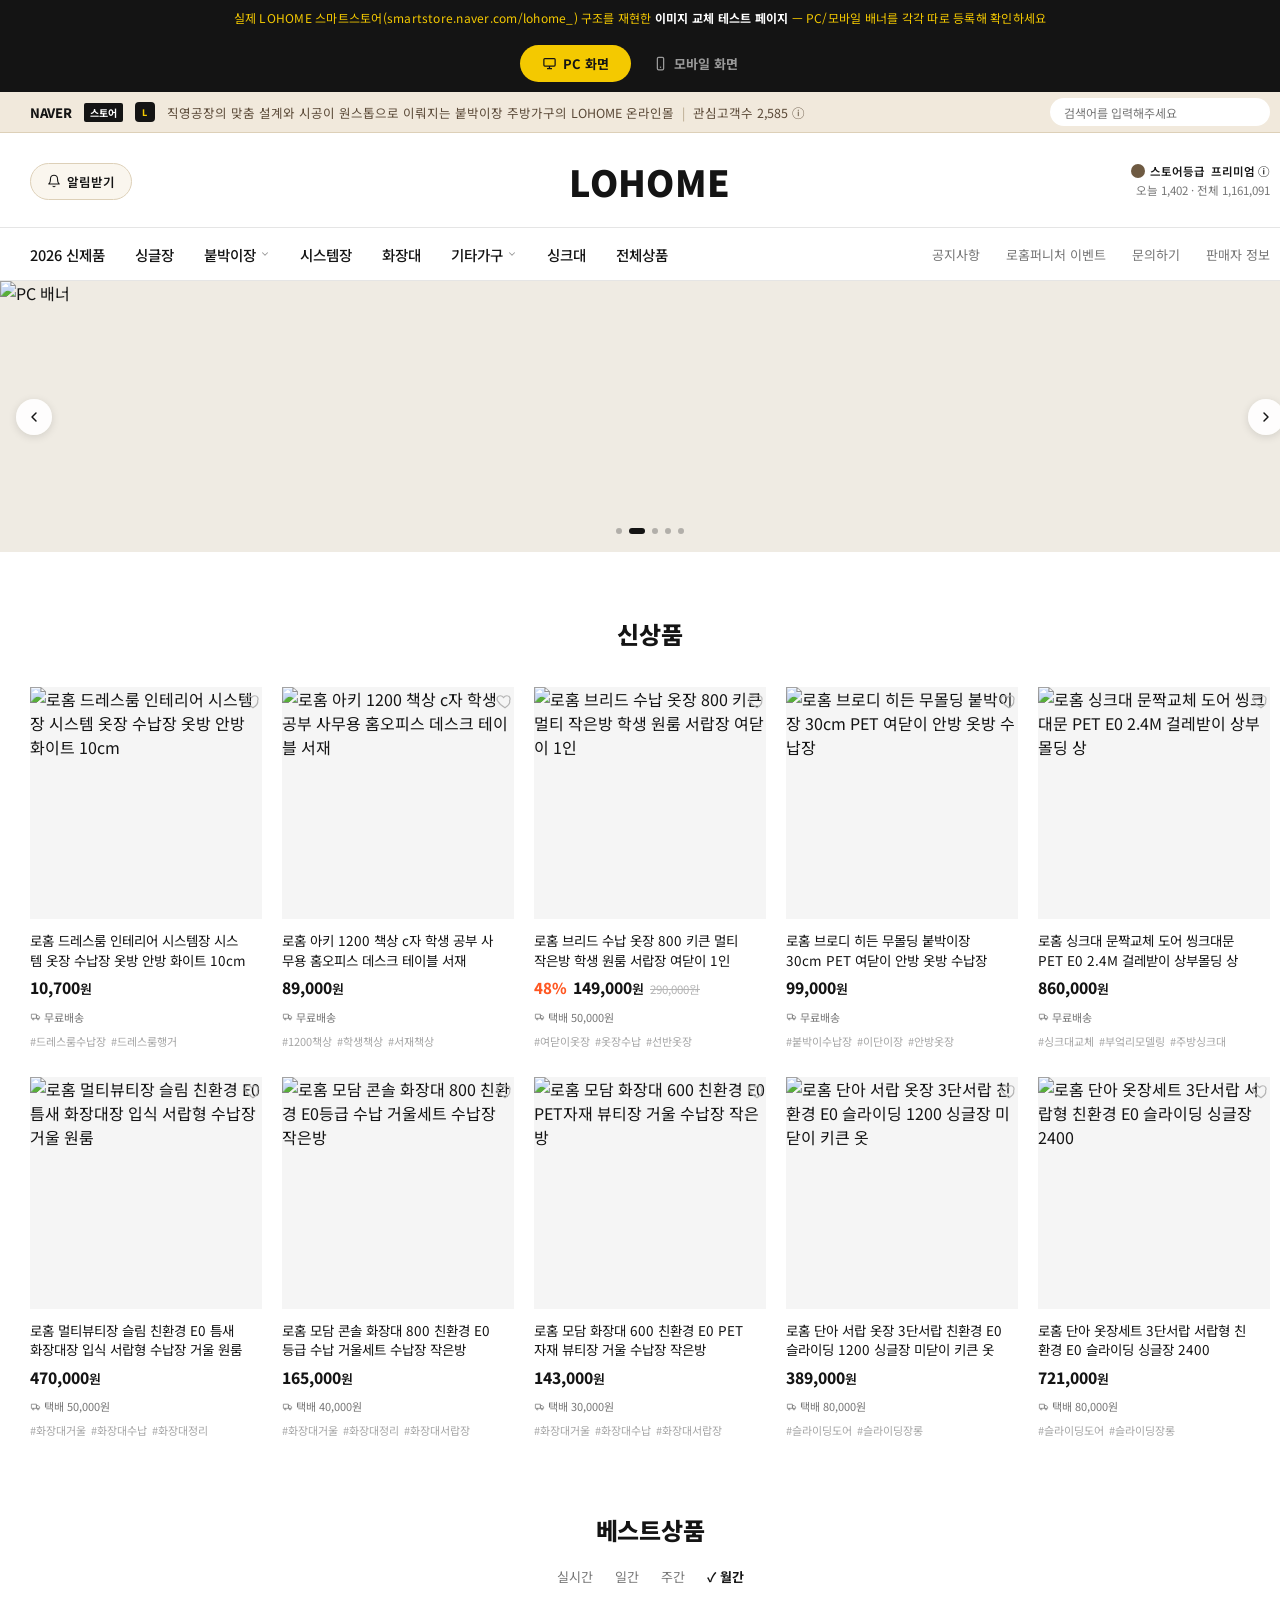
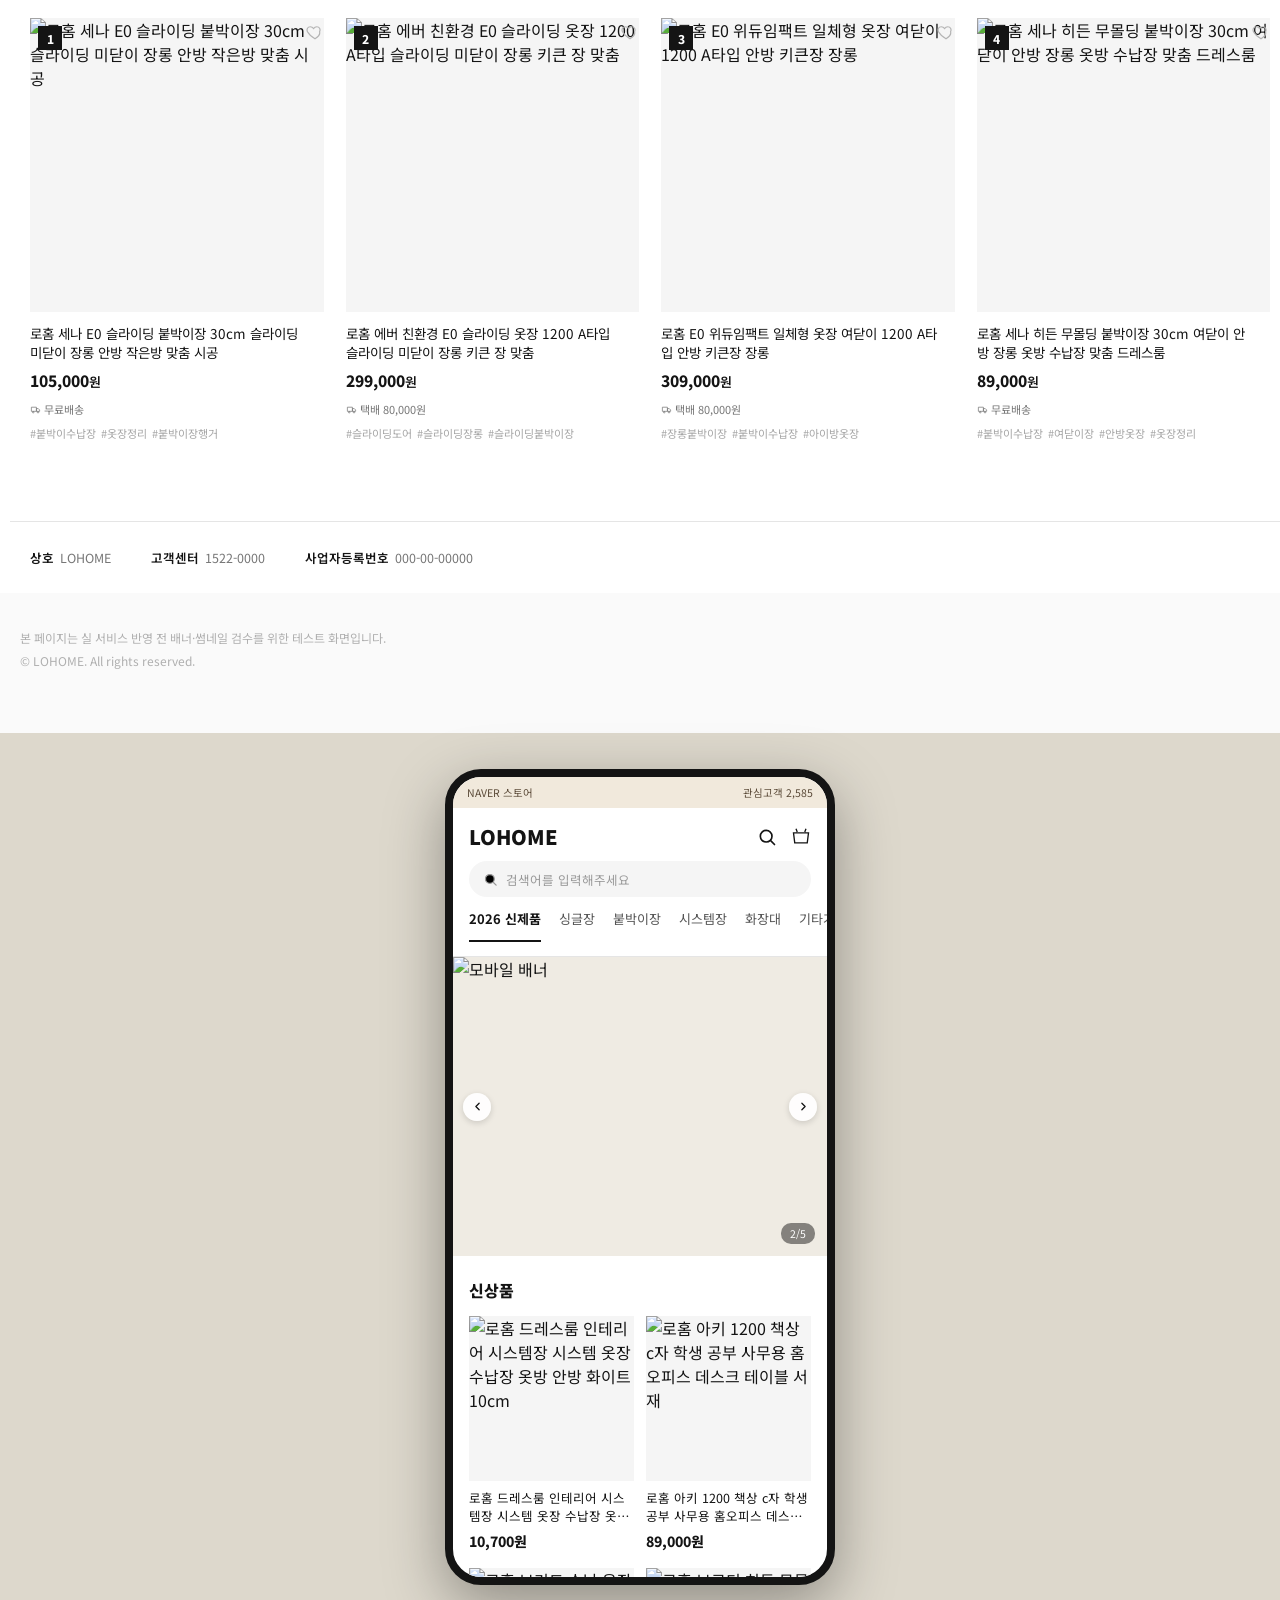
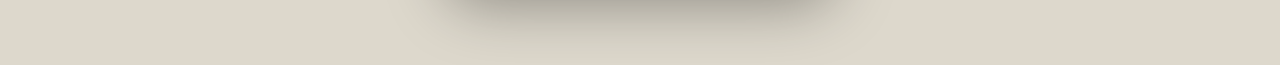
==== commit f155274f: "Add files via upload" ====
--- a/index.html
+++ b/index.html
@@ -84,8 +84,8 @@
   .gnb-more{margin-left:auto; display:flex; gap:26px;}
   .gnb-more a{font-size:13px; color:var(--gray); font-weight:400;}
 
-  .banner-section{position:relative; width:100%; background:#EFEBE3;}
-  .banner-track{display:flex; width:100%; aspect-ratio:1920/400; overflow:hidden;}
+  .banner-section{position:relative; width:100%; background:#EFEBE3; overflow:hidden;}
+  .banner-track{display:flex; width:100%; aspect-ratio:1920/400;}
   .banner-slide{width:100%; flex-shrink:0; position:relative; display:flex;}
   .banner-slide img{width:100%; height:100%; object-fit:cover;}
   .banner-badge{position:absolute; top:28px; left:28px; z-index:5; width:64px; height:64px; border-radius:50%; background:var(--brown); color:#fff; display:flex; align-items:center; justify-content:center; font-weight:800; font-size:14px;}
@@ -150,8 +150,8 @@
   .m-cats span.active{color:#141414; font-weight:700; border-bottom:2px solid #141414; padding-bottom:12px;}
 
   /* 모바일 전용 배너 : 네이버 권장 모바일 배너 규격 750x400 */
-  .m-banner{position:relative; background:#EFEBE3;}
-  .m-banner-track{display:flex; width:100%; aspect-ratio:750/600; overflow:hidden; transition:transform .5s ease;}
+  .m-banner{position:relative; background:#EFEBE3; overflow:hidden;}
+  .m-banner-track{display:flex; width:100%; aspect-ratio:750/600; transition:transform .5s ease;}
   .m-banner-slide{width:100%; flex-shrink:0;}
   .m-banner-slide img{width:100%; height:100%; object-fit:cover;}
   .m-banner-nav{
@@ -368,19 +368,21 @@
 
   /* ===== PC 배너 (1920x400 · 별도 등록) ===== */
   const GH = 'https://raw.githubusercontent.com/violett1106/LOHOME/main/images/';
+  const GH_CDN = 'https://cdn.jsdelivr.net/gh/violett1106/LOHOME@main/images/'; // raw.githubusercontent.com 로드 실패시 대체 CDN
+  const V = '?v=' + Date.now(); // 캐시 무효화용
   const pcBanners = [
-    {img: GH + 'n_bnrPC.png'},
-    {img: GH + 'n_bnrPC1.jpg'},
-    {img: GH + 'n_bnrPC2.jpg'},
-    {img: GH + 'n_bnrPC3.jpg'},
-    {img: GH + 'n_bnrPC4.jpg'},
+    {img: GH + 'n_bnrPC.png' + V, fallback: GH_CDN + 'n_bnrPC.png'},
+    {img: GH + 'n_bnrPC1.jpg' + V, fallback: GH_CDN + 'n_bnrPC1.jpg'},
+    {img: GH + 'n_bnrPC2.jpg' + V, fallback: GH_CDN + 'n_bnrPC2.jpg'},
+    {img: GH + 'n_bnrPC3.jpg' + V, fallback: GH_CDN + 'n_bnrPC3.jpg'},
+    {img: GH + 'n_bnrPC4.jpg' + V, fallback: GH_CDN + 'n_bnrPC4.jpg'},
   ];
   const track = document.getElementById('bannerTrack');
   // 교체: pcBanners[n].img 를 GitHub raw 이미지 URL로 교체
   track.innerHTML = pcBanners.map(b => `
     <div class="banner-slide">
       ${b.badge ? `<div class="banner-badge">${b.badge}</div>` : ''}
-      <img src="${b.img}" alt="PC 배너">
+      <img src="${b.img}" onerror="this.onerror=null;this.src='${b.fallback}';" alt="PC 배너">
     </div>`).join('');
 
   const dotsWrap = document.getElementById('bannerDots');
@@ -397,16 +399,16 @@
 
   /* ===== 모바일 배너 (750x400 · PC와 별도 등록) ===== */
   const mobileBanners = [
-    GH + 'n_bnr.png',
-    GH + 'mbnr1.jpg',
-    GH + 'mbnr2.jpg',
-    GH + 'mbnr3.jpg',
-    GH + 'mbnr4.jpg',
+    {img: GH + 'n_bnr.png' + V, fallback: GH_CDN + 'n_bnr.png'},
+    {img: GH + 'mbnr1.jpg' + V, fallback: GH_CDN + 'mbnr1.jpg'},
+    {img: GH + 'mbnr2.jpg' + V, fallback: GH_CDN + 'mbnr2.jpg'},
+    {img: GH + 'mbnr3.jpg' + V, fallback: GH_CDN + 'mbnr3.jpg'},
+    {img: GH + 'mbnr4.jpg' + V, fallback: GH_CDN + 'mbnr4.jpg'},
   ];
   const mTrack = document.getElementById('mBannerTrack');
   const mCounter = document.getElementById('mBannerCounter');
-  // 교체: mobileBanners[n] 을 GitHub raw 모바일 전용 이미지 URL로 교체
-  mTrack.innerHTML = mobileBanners.map(src => `<div class="m-banner-slide"><img src="${src}" alt="모바일 배너"></div>`).join('');
+  // 교체: mobileBanners[n].img 를 GitHub raw 모바일 전용 이미지 URL로 교체
+  mTrack.innerHTML = mobileBanners.map(b => `<div class="m-banner-slide"><img src="${b.img}" onerror="this.onerror=null;this.src='${b.fallback}';" alt="모바일 배너"></div>`).join('');
   let mIdx = 0, mTimer;
   function mRender(){ mTrack.style.transform = `translateX(-${mIdx*100}%)`; mTrack.style.transition='transform .5s ease'; mCounter.textContent = `${mIdx+1}/${mobileBanners.length}`; }
   function mMoveSlide(dir){ mIdx=(mIdx+dir+mobileBanners.length)%mobileBanners.length; mRender(); mResetTimer(); }
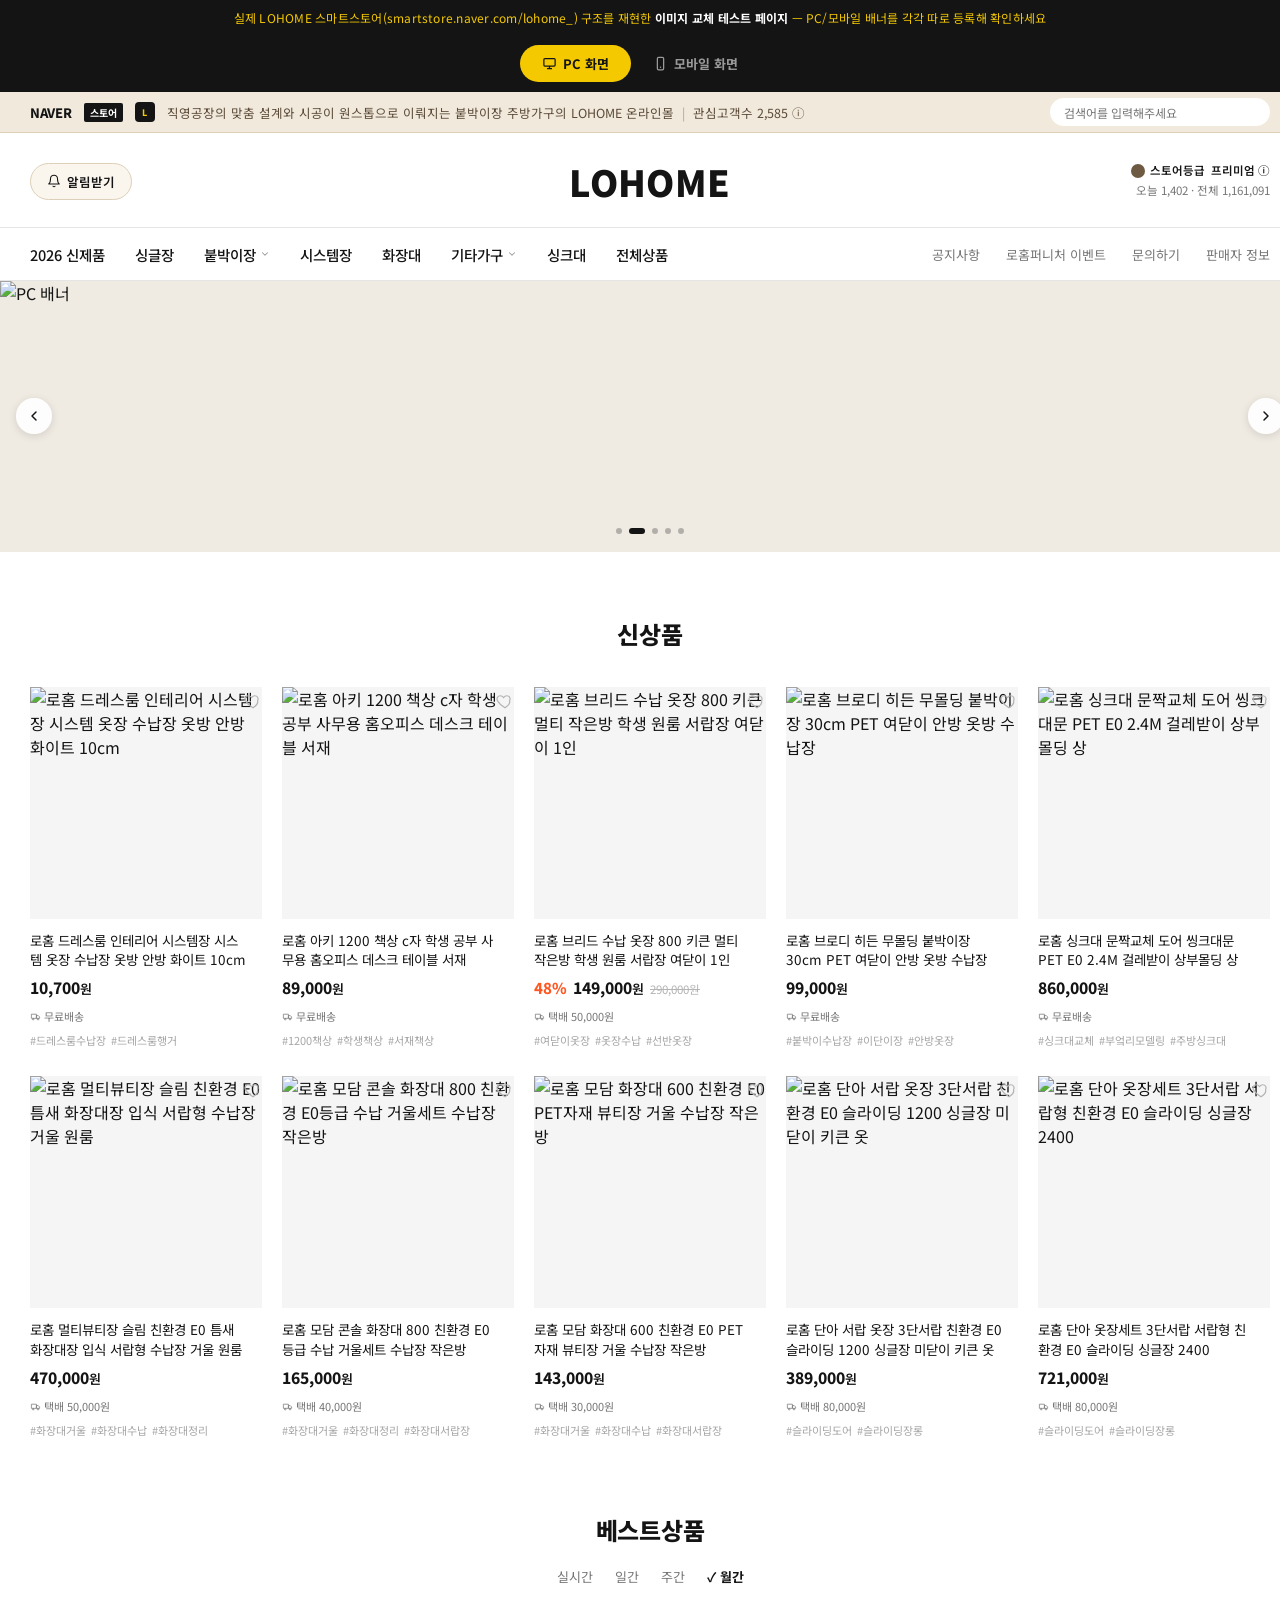
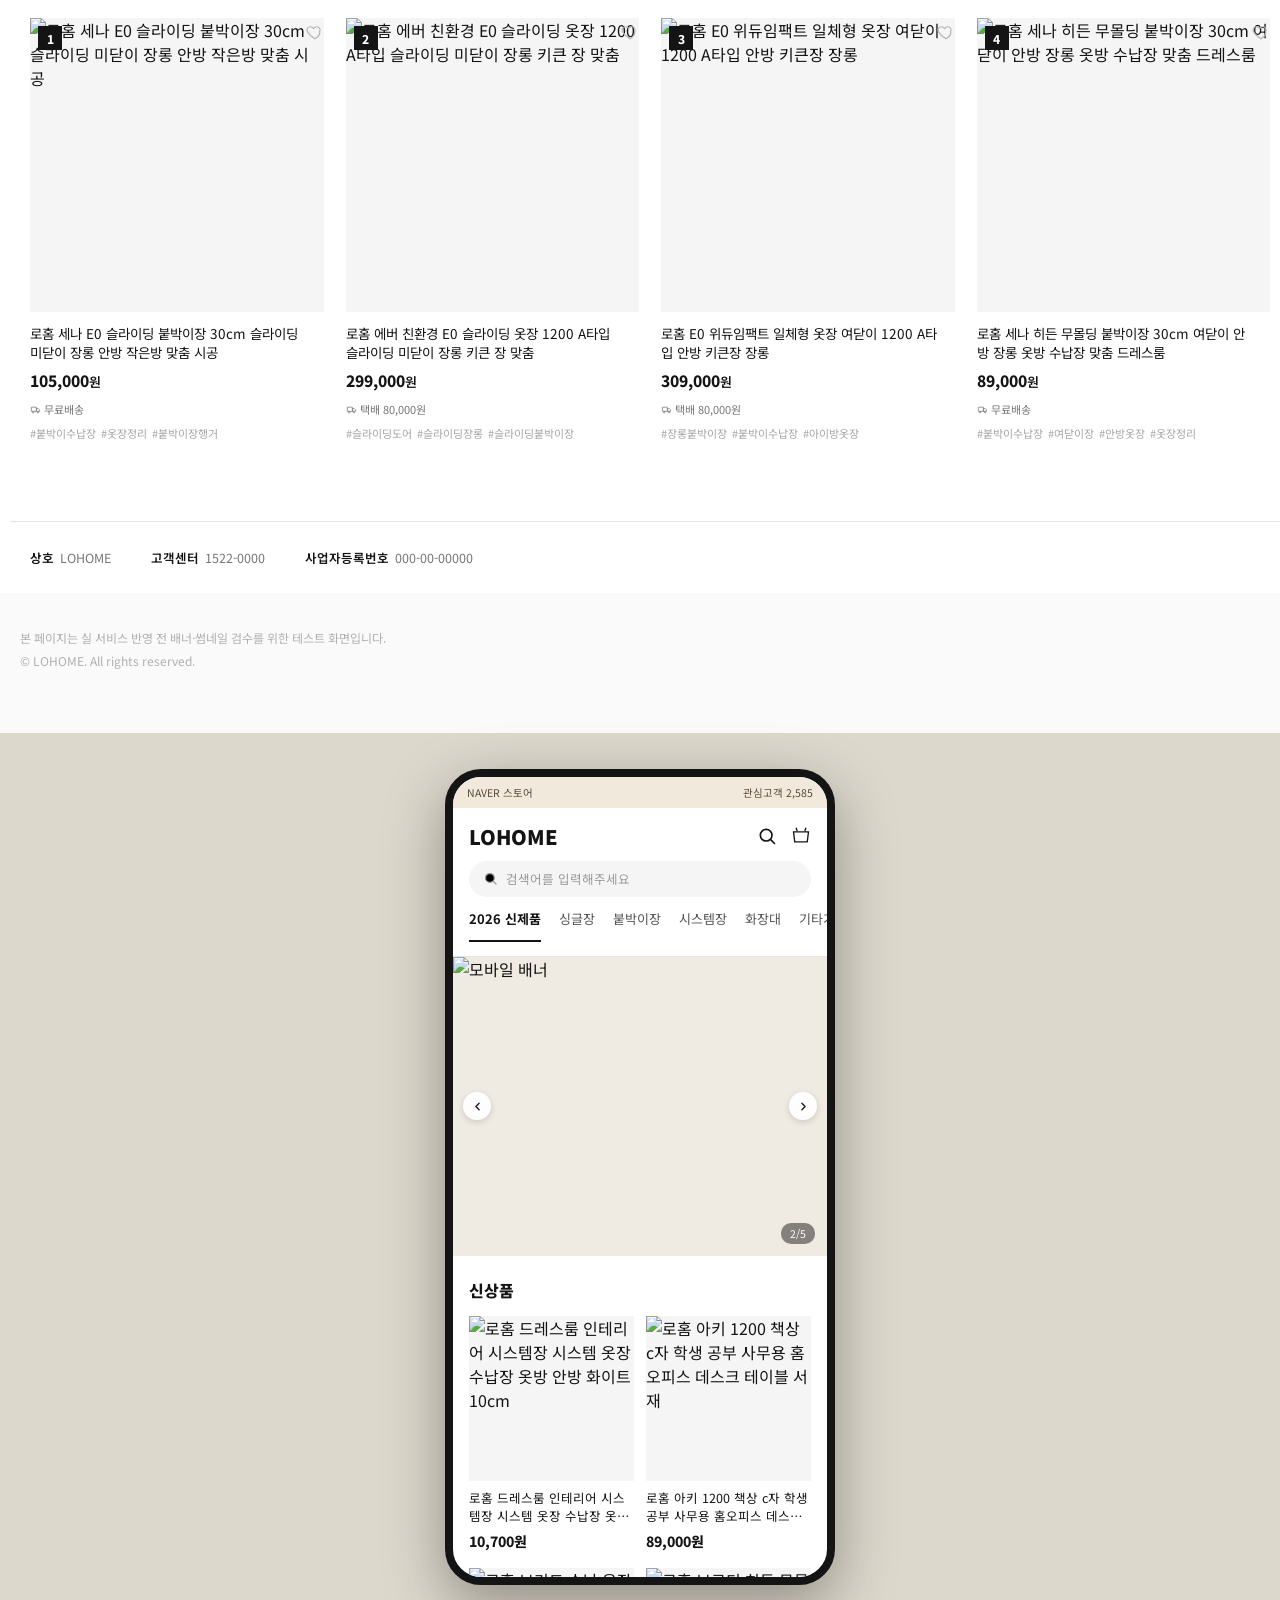
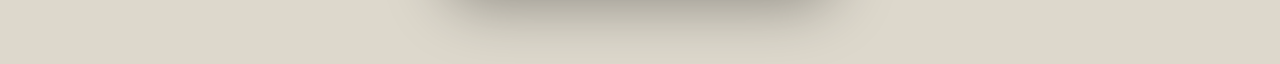
==== commit 5058112d: "Add files via upload" ====
--- a/index.html
+++ b/index.html
@@ -35,9 +35,13 @@
   }
   .devnote b{color:#fff;}
 
-  /* ===== 화면전환 탭 ===== */
+  /* ===== 상단 고정바 (안내문구 + 화면전환 탭) =====
+     sticky는 PC<->모바일 전환으로 문서 높이가 급격히 바뀔 때
+     스크롤/히트박스 계산이 꼬여 버튼이 안 눌리는 경우가 있어 fixed로 고정.
+     실제 높이는 JS에서 측정해 topSpacer에 반영(콘텐츠 가림 방지). */
+  .top-fixed-bar{position:fixed; top:0; left:0; right:0; z-index:1000;}
   .view-switch{
-    position:sticky; top:0; z-index:100; background:#141414;
+    background:#141414;
     display:flex; justify-content:center; gap:0; padding:10px;
   }
   .view-switch button{
@@ -176,18 +180,21 @@
 </head>
 <body>
 
-<div class="devnote">
-  실제 LOHOME 스마트스토어(smartstore.naver.com/lohome_) 구조를 재현한 <b>이미지 교체 테스트 페이지</b> — PC/모바일 배너를 각각 따로 등록해 확인하세요
-</div>
-
-<div class="view-switch">
-  <button class="active" id="btnPc" onclick="setView('pc')">
-    <svg viewBox="0 0 24 24"><rect x="3" y="4" width="18" height="12" rx="1.5"/><path d="M8 20h8M12 16v4"/></svg>PC 화면
-  </button>
-  <button id="btnMobile" onclick="setView('mobile')">
-    <svg viewBox="0 0 24 24"><rect x="7" y="2" width="10" height="20" rx="2"/><path d="M11 18h2"/></svg>모바일 화면
-  </button>
-</div>
+<div class="top-fixed-bar" id="topFixedBar">
+  <div class="devnote">
+    실제 LOHOME 스마트스토어(smartstore.naver.com/lohome_) 구조를 재현한 <b>이미지 교체 테스트 페이지</b> — PC/모바일 배너를 각각 따로 등록해 확인하세요
+  </div>
+
+  <div class="view-switch">
+    <button class="active" id="btnPc" onclick="setView('pc')">
+      <svg viewBox="0 0 24 24"><rect x="3" y="4" width="18" height="12" rx="1.5"/><path d="M8 20h8M12 16v4"/></svg>PC 화면
+    </button>
+    <button id="btnMobile" onclick="setView('mobile')">
+      <svg viewBox="0 0 24 24"><rect x="7" y="2" width="10" height="20" rx="2"/><path d="M11 18h2"/></svg>모바일 화면
+    </button>
+  </div>
+</div>
+<div id="topSpacer"></div>
 
 <!-- =================== PC 화면 =================== -->
 <div class="view-panel active" id="pcView">
@@ -416,12 +423,19 @@
   mRender(); mResetTimer();
 
   /* ===== 화면 전환 ===== */
+  function syncTopSpacer(){
+    document.getElementById('topSpacer').style.height = document.getElementById('topFixedBar').offsetHeight + 'px';
+  }
   function setView(v){
     document.getElementById('pcView').classList.toggle('active', v==='pc');
     document.getElementById('mobileView').classList.toggle('active', v==='mobile');
     document.getElementById('btnPc').classList.toggle('active', v==='pc');
     document.getElementById('btnMobile').classList.toggle('active', v==='mobile');
-  }
+    window.scrollTo(0, 0);
+    syncTopSpacer();
+  }
+  syncTopSpacer();
+  window.addEventListener('resize', syncTopSpacer);
 </script>
 
 </body>
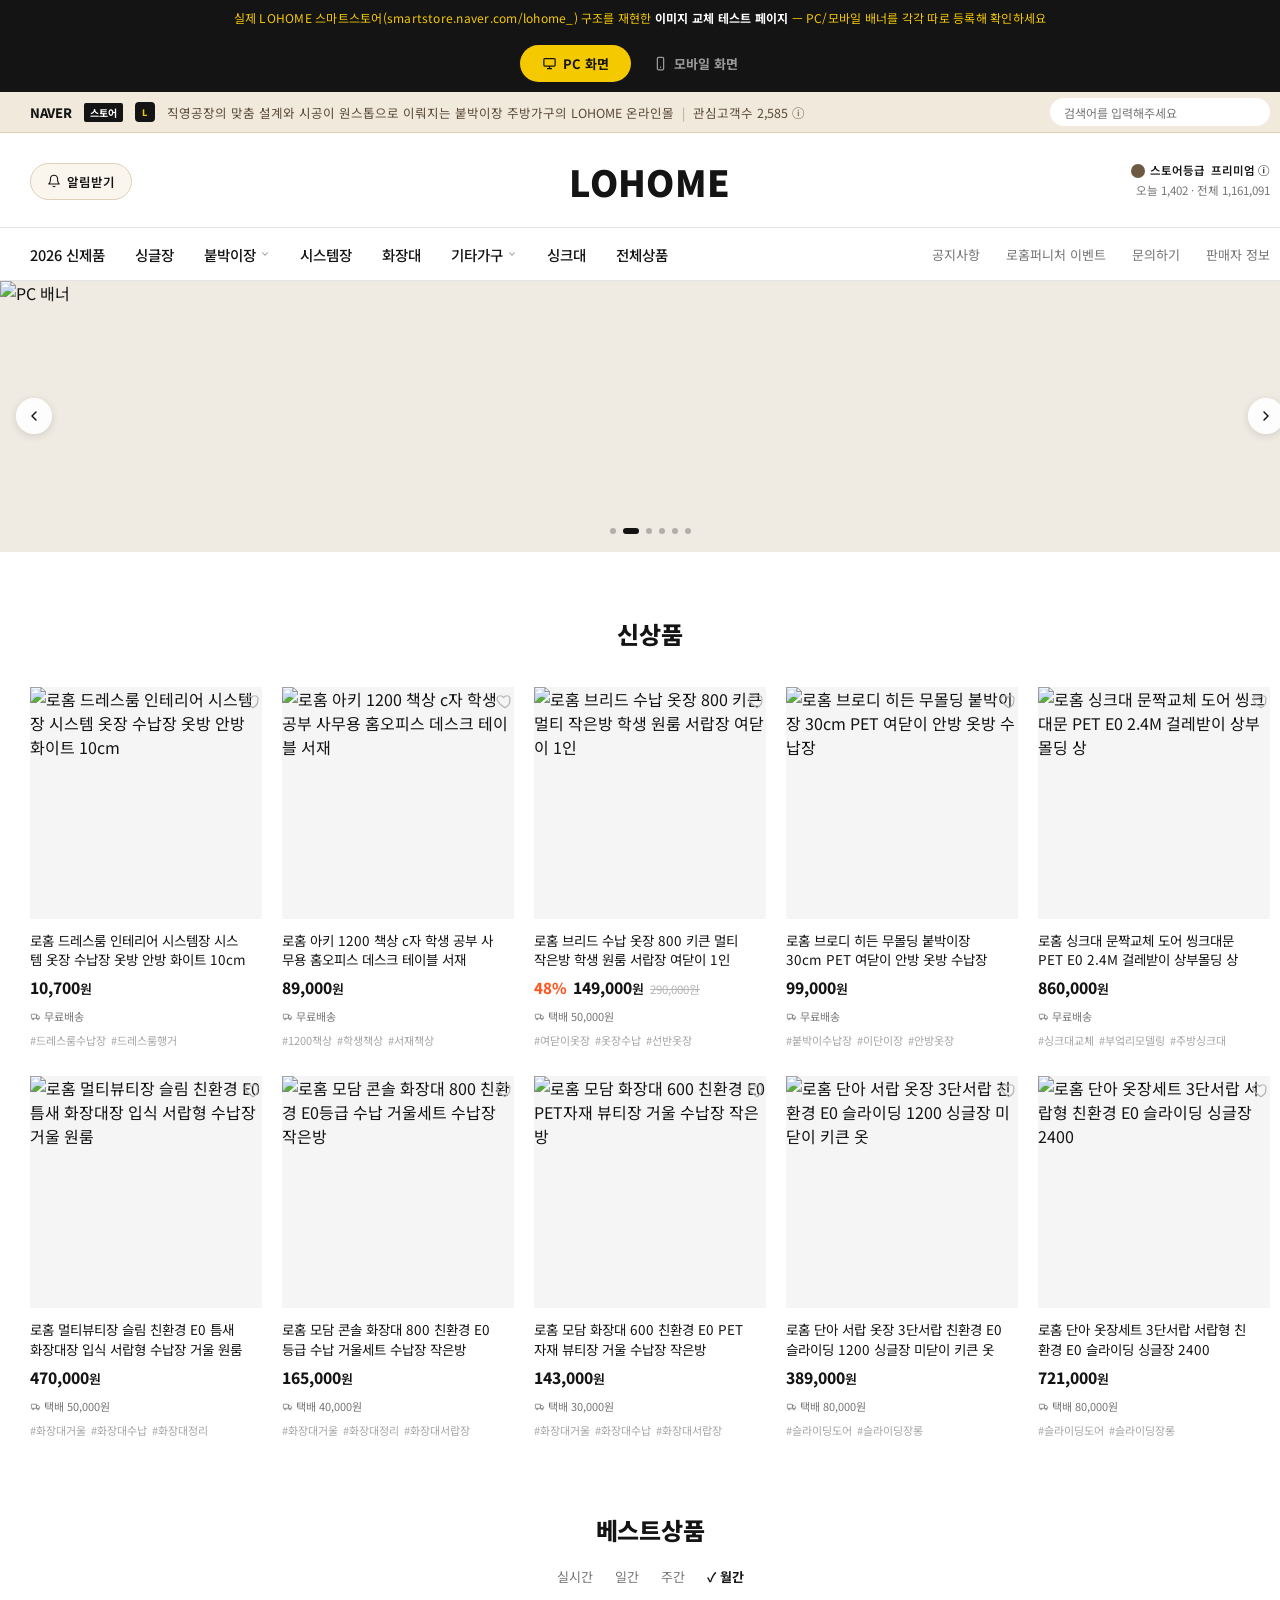
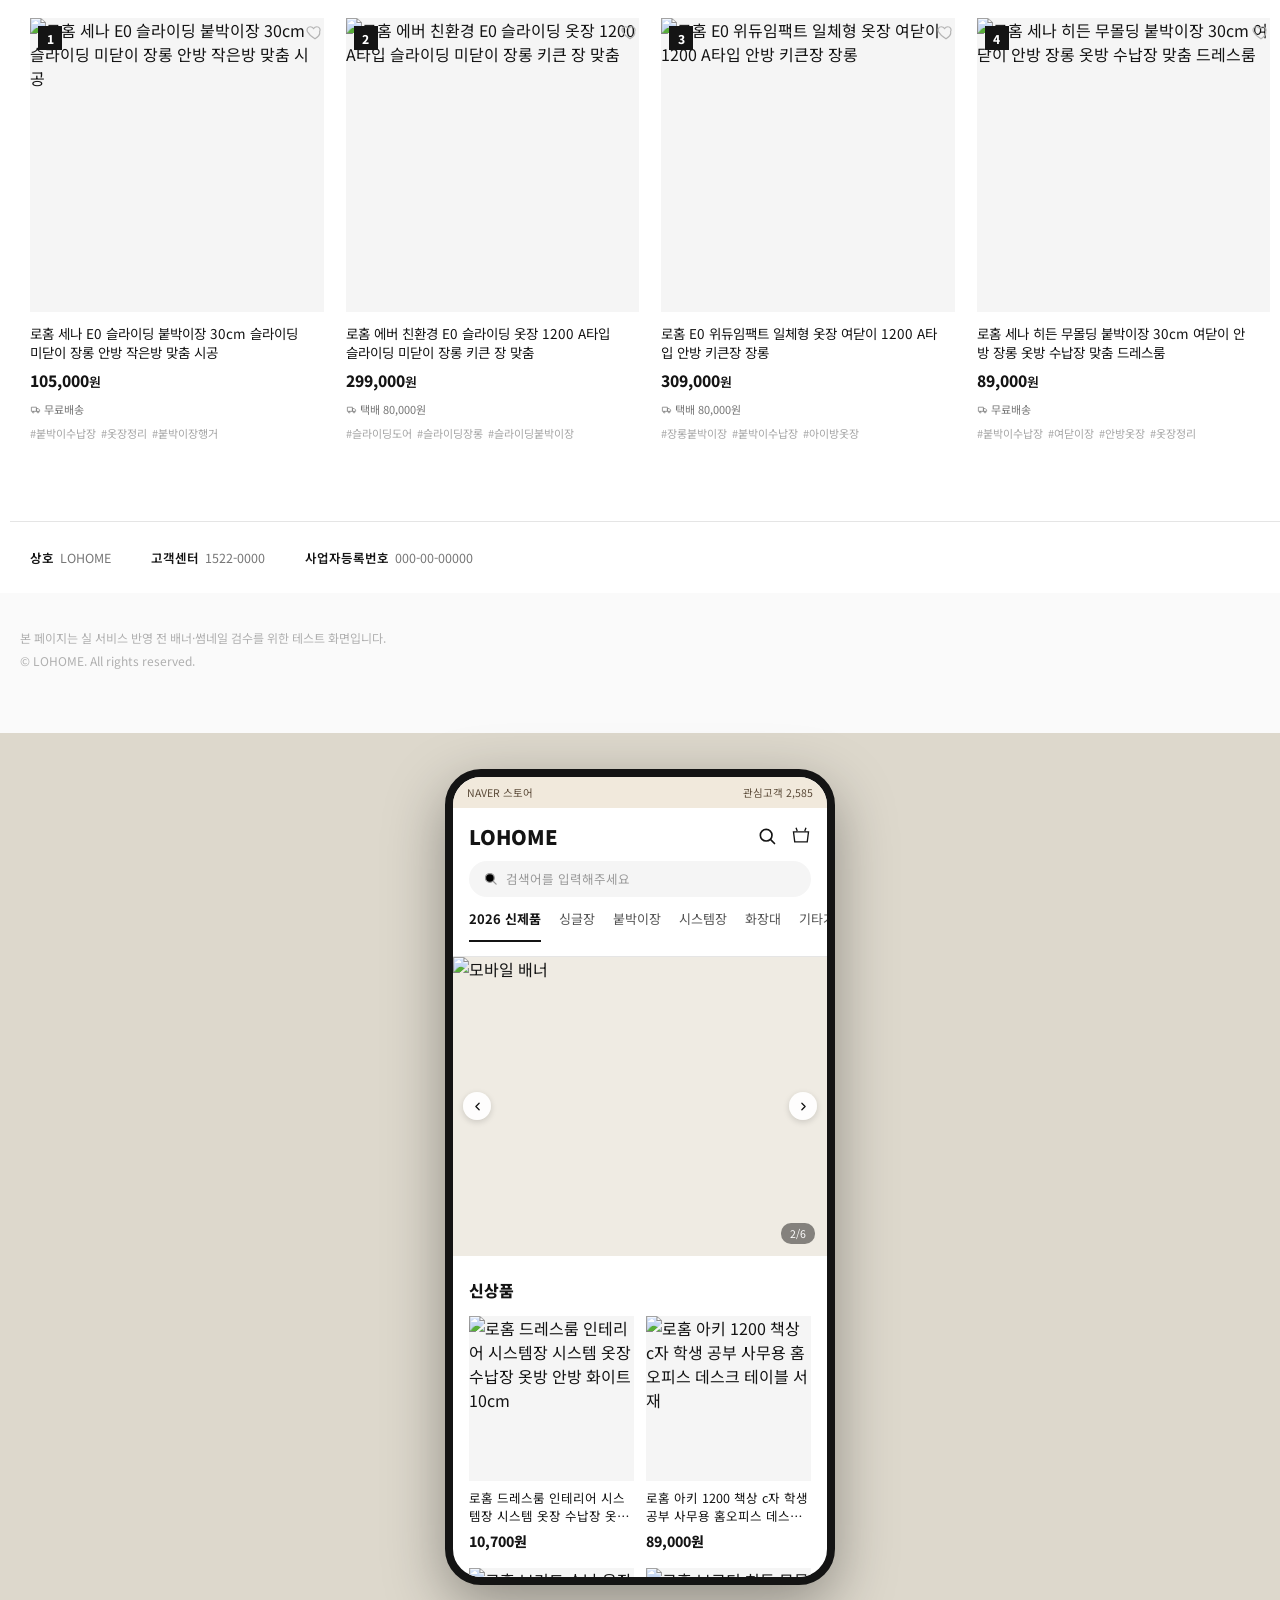
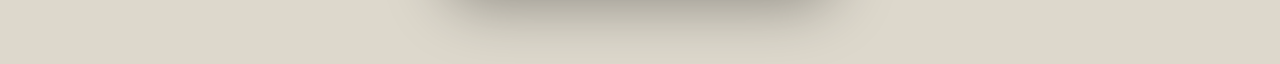
==== commit 2f962bd9: "Add files via upload" ====
--- a/index.html
+++ b/index.html
@@ -383,6 +383,7 @@
     {img: GH + 'n_bnrPC2.jpg' + V, fallback: GH_CDN + 'n_bnrPC2.jpg'},
     {img: GH + 'n_bnrPC3.jpg' + V, fallback: GH_CDN + 'n_bnrPC3.jpg'},
     {img: GH + 'n_bnrPC4.jpg' + V, fallback: GH_CDN + 'n_bnrPC4.jpg'},
+  {img: GH + 'n_bnrPC5.jpg' + V, fallback: GH_CDN + 'n_bnrPC5.jpg'},
   ];
   const track = document.getElementById('bannerTrack');
   // 교체: pcBanners[n].img 를 GitHub raw 이미지 URL로 교체
@@ -411,6 +412,7 @@
     {img: GH + 'mbnr2.jpg' + V, fallback: GH_CDN + 'mbnr2.jpg'},
     {img: GH + 'mbnr3.jpg' + V, fallback: GH_CDN + 'mbnr3.jpg'},
     {img: GH + 'mbnr4.jpg' + V, fallback: GH_CDN + 'mbnr4.jpg'},
+{img: GH + 'mbnr5.jpg' + V, fallback: GH_CDN + 'mbnr5.jpg'},
   ];
   const mTrack = document.getElementById('mBannerTrack');
   const mCounter = document.getElementById('mBannerCounter');
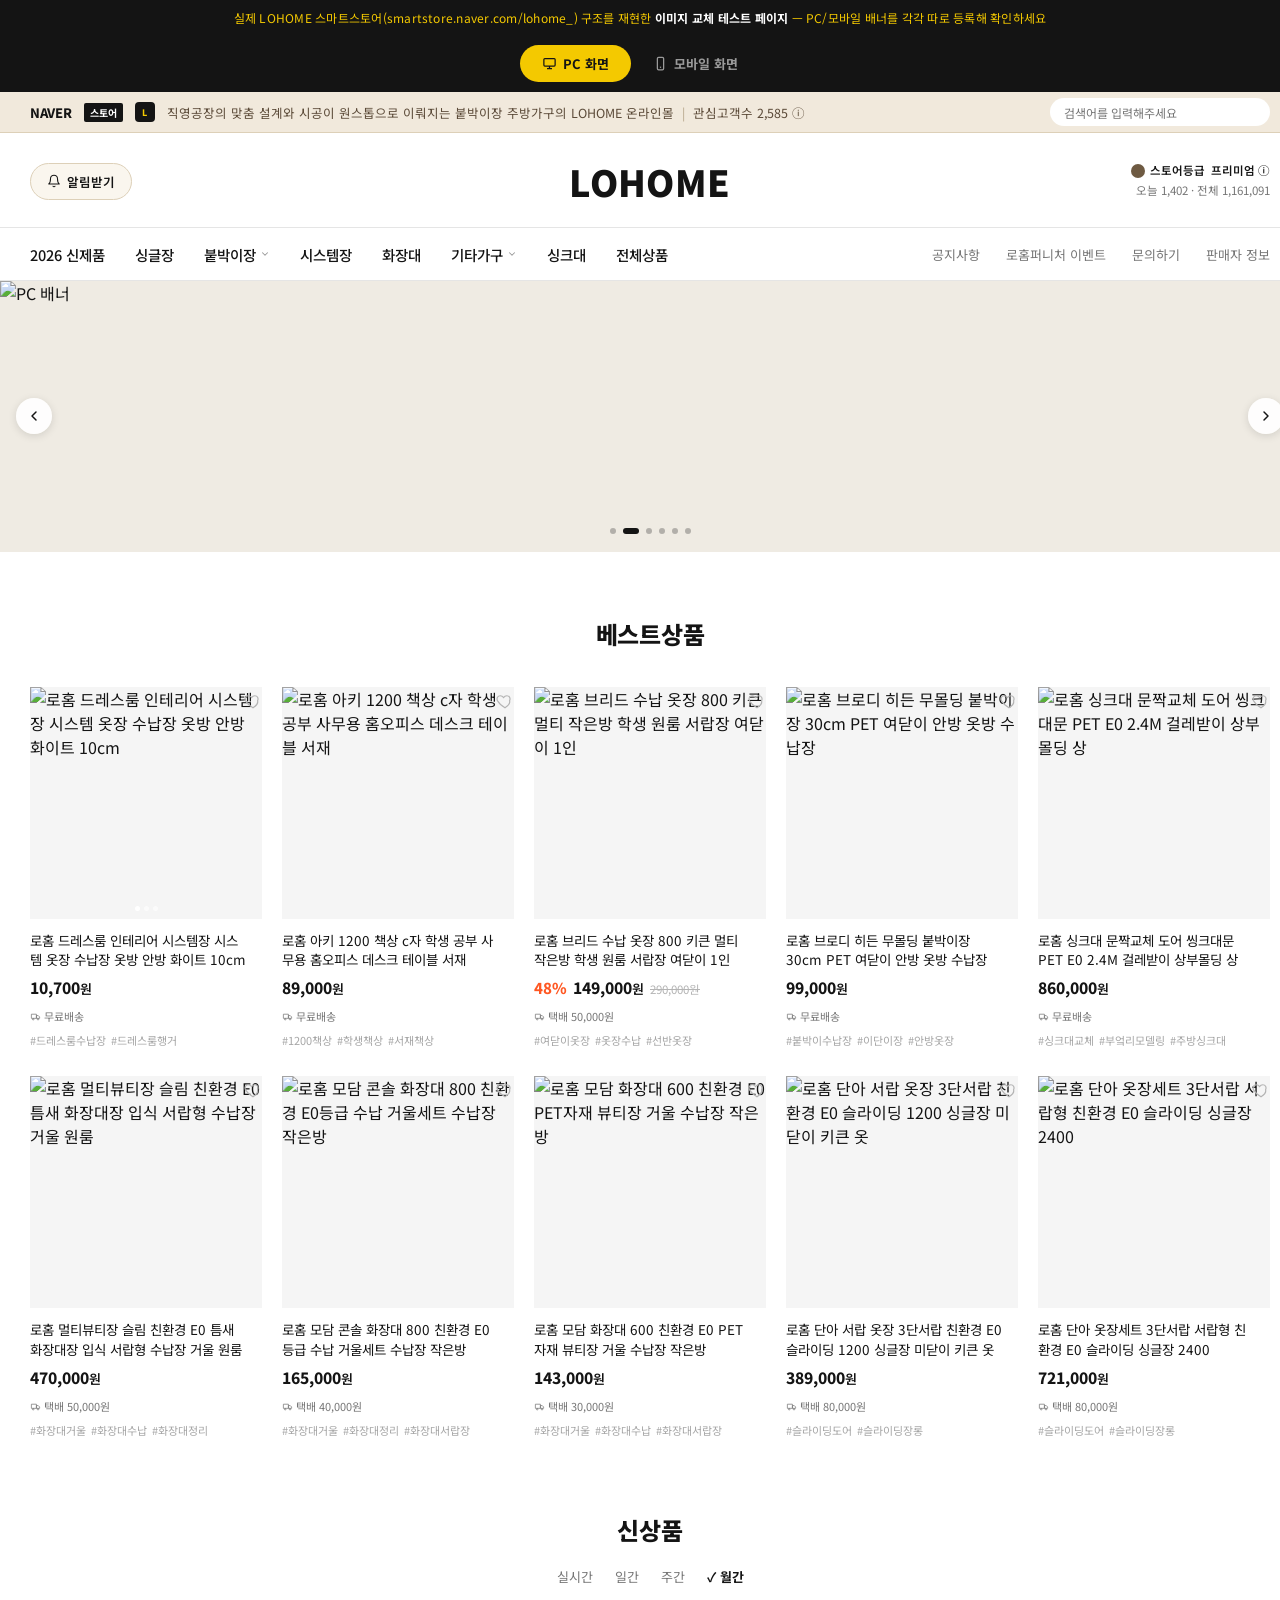
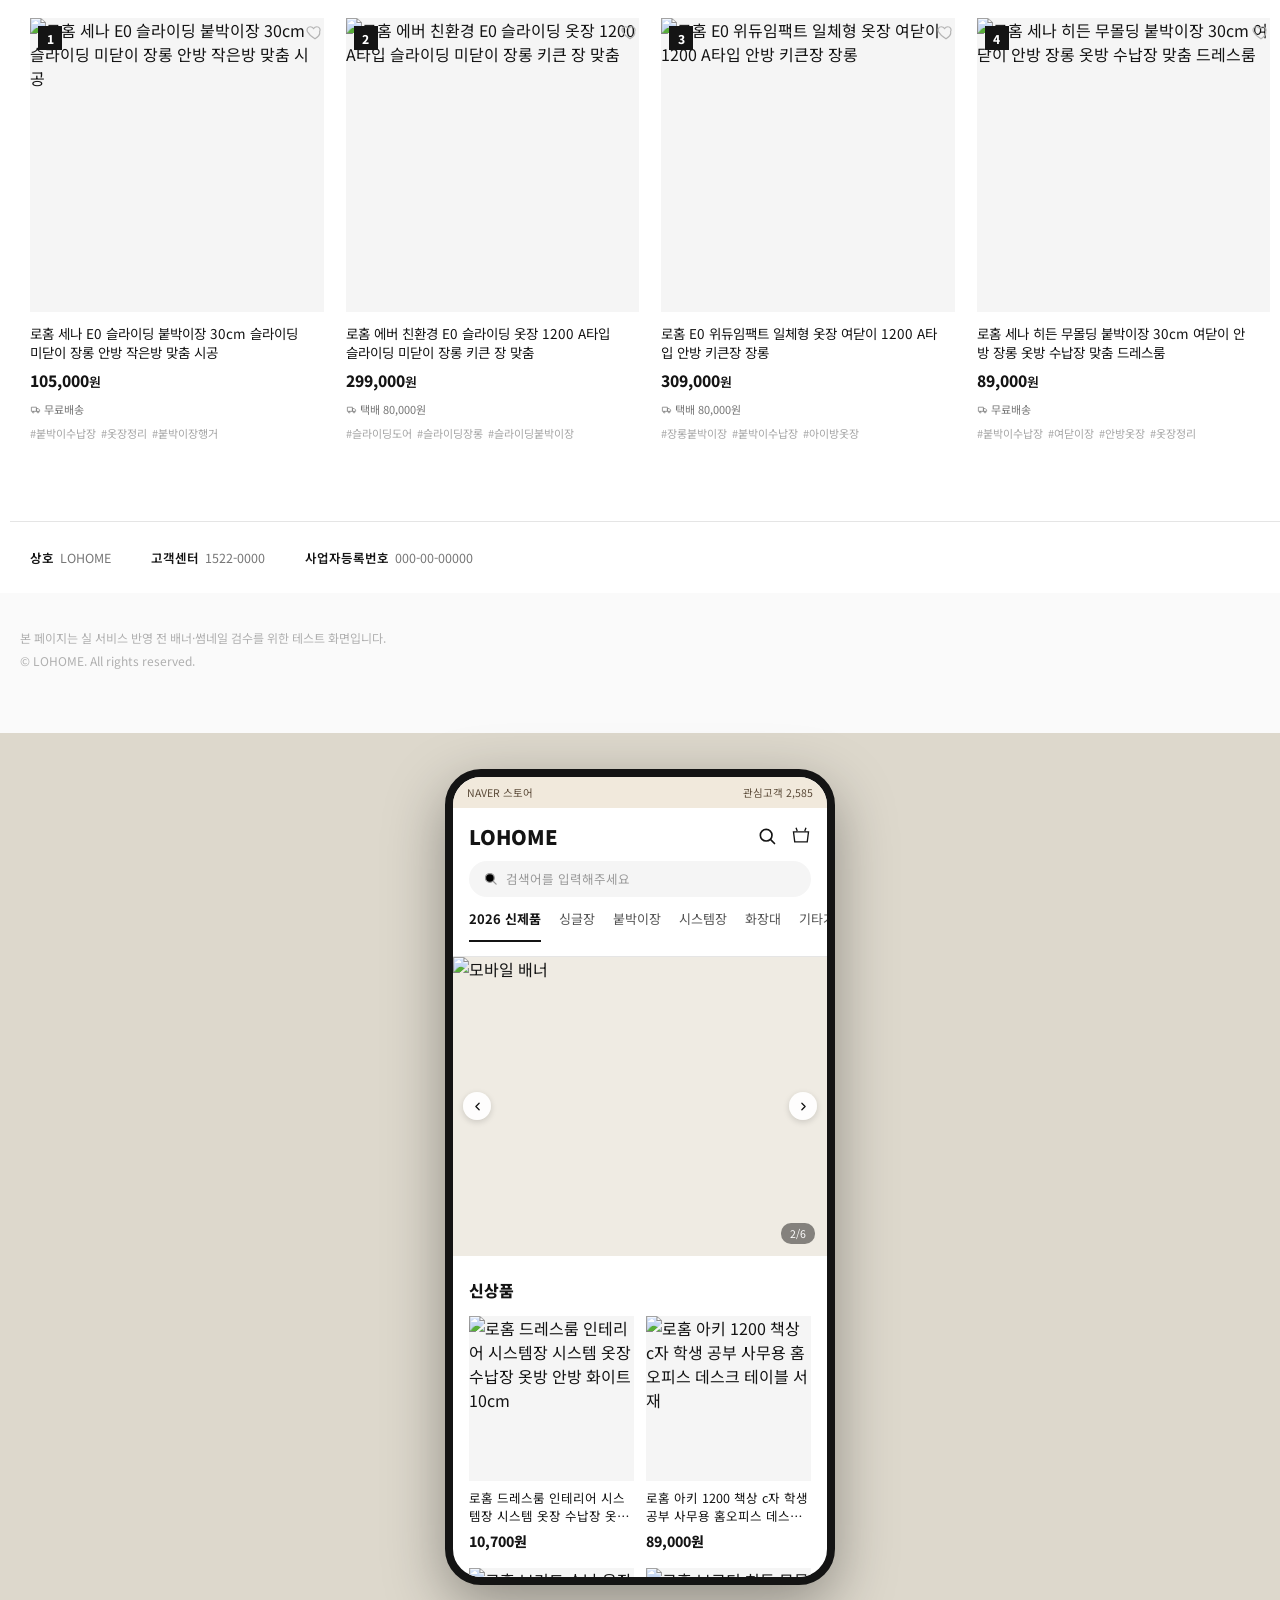
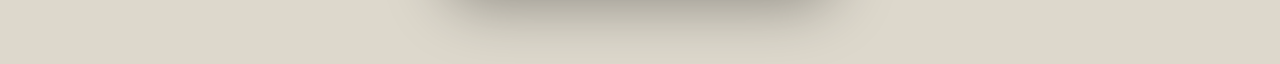
==== commit 2946e4db: "Add files via upload" ====
--- a/index.html
+++ b/index.html
@@ -108,10 +108,28 @@
 
   .grid5{display:grid; grid-template-columns:repeat(5, 1fr); gap:28px 20px;}
   .grid4{display:grid; grid-template-columns:repeat(4, 1fr); gap:28px 22px;}
-  .card{cursor:pointer; position:relative;}
+  .card{cursor:pointer; position:relative; display:block;}
   .thumb{position:relative; aspect-ratio:1/1; background:var(--gray-light); overflow:hidden; margin-bottom:12px;}
-  .thumb img{width:100%; height:100%; object-fit:cover; transition:transform .4s;}
-  .card:hover .thumb img{transform:scale(1.04);}
+  .thumb img{width:100%; height:100%; object-fit:cover; transition:transform .4s; position:absolute; top:0; left:0; opacity:0;}
+  .thumb img.active{opacity:1;}
+  .card:hover .thumb img.active{transform:scale(1.04);}
+
+  /* 썸네일 좌우 넘김 버튼: 평소엔 숨김, 카드에 마우스 올리면(hover) 노출 */
+  .thumb-nav{
+    position:absolute; top:50%; transform:translateY(-50%); z-index:3;
+    width:26px; height:26px; border-radius:50%; background:rgba(255,255,255,.9);
+    display:flex; align-items:center; justify-content:center;
+    opacity:0; pointer-events:none; transition:opacity .18s; cursor:pointer;
+    box-shadow:0 1px 4px rgba(0,0,0,.15);
+  }
+  .card:hover .thumb-nav{opacity:1; pointer-events:auto;}
+  .thumb-nav.prev{left:6px;} .thumb-nav.next{right:6px;}
+  .thumb-nav svg{width:14px; height:14px; stroke:#141414; stroke-width:2.4; fill:none;}
+
+  .thumb-dots{position:absolute; bottom:8px; left:0; right:0; z-index:3; display:flex; justify-content:center; gap:4px;}
+  .thumb-dots i{width:5px; height:5px; border-radius:50%; background:rgba(255,255,255,.6); list-style:none;}
+  .thumb-dots i.active{background:#fff;}
+
   .rank-badge{position:absolute; top:8px; left:8px; z-index:2; width:24px; height:24px; background:#141414; color:#fff; font-size:12px; font-weight:800; display:flex; align-items:center; justify-content:center;}
   .wish{position:absolute; top:4px; right:0; z-index:2; width:18px; height:18px;}
   .wish svg{width:100%; height:100%; stroke:#B4B4B4; stroke-width:1.6; fill:none;}
@@ -171,8 +189,9 @@
   .m-section{padding:22px 16px 6px;}
   .m-section h4{font-size:16px; font-weight:800; margin-bottom:14px;}
   .m-grid{display:grid; grid-template-columns:repeat(2,1fr); gap:16px 12px;}
-  .m-card .thumb{aspect-ratio:1/1; background:var(--gray-light); margin-bottom:8px; overflow:hidden;}
-  .m-card .thumb img{width:100%; height:100%; object-fit:cover;}
+  .m-card{display:block;}
+  .m-card .thumb{aspect-ratio:1/1; background:var(--gray-light); margin-bottom:8px; overflow:hidden; position:relative;}
+  .m-card .thumb img{width:100%; height:100%; object-fit:cover; position:absolute; top:0; left:0;}
   .m-card .name{font-size:12.5px; line-height:1.4; margin-bottom:4px; display:-webkit-box; -webkit-line-clamp:2; -webkit-box-orient:vertical; overflow:hidden; min-height:2.7em;}
   .m-card .price{font-size:14px; font-weight:800;}
   .m-card .discount{color:var(--sale); font-weight:800; font-size:13px; margin-right:4px;}
@@ -258,12 +277,12 @@
 </section>
 
 <section class="section">
-  <h3 class="section-title">신상품</h3>
+  <h3 class="section-title">베스트상품</h3>
   <div class="grid5" id="newGrid"></div>
 </section>
 
 <section class="section">
-  <h3 class="section-title">베스트상품</h3>
+  <h3 class="section-title">신상품</h3>
   <div class="tab-row"><span>실시간</span><span>일간</span><span>주간</span><span class="active">월간</span></div>
   <div class="grid4" id="bestGrid"></div>
 </section>
@@ -317,16 +336,36 @@
 <script>
   const shipIcon = `<svg viewBox="0 0 24 24" fill="none"><path d="M3 7h11v9H3zM14 10h4l3 3v3h-7z"/><circle cx="7" cy="18" r="1.6"/><circle cx="17.5" cy="18" r="1.6"/></svg>`;
   const wishIcon = `<svg viewBox="0 0 24 24"><path d="M12 21s-7.5-4.6-10-9.3C.4 8.2 2.3 5 5.7 5c1.9 0 3.4 1 4.3 2.4C11 6 12.5 5 14.4 5c3.4 0 5.3 3.2 3.7 6.7C19.5 16.4 12 21 12 21z"/></svg>`;
+  const arrowPrev = `<svg viewBox="0 0 24 24"><path d="M15 18l-6-6 6-6" stroke-linecap="round" stroke-linejoin="round"/></svg>`;
+  const arrowNext = `<svg viewBox="0 0 24 24"><path d="M9 18l6-6-6-6" stroke-linecap="round" stroke-linejoin="round"/></svg>`;
+
+  // 상품 썸네일: images 배열에 이미지를 최대 5개까지 등록 가능 (없으면 placehold.co 임시 이미지 1장)
+  function productImages(p, i){
+    if (p.images && p.images.length) return p.images.slice(0,5);
+    return [`https://placehold.co/600x600/${p.color}?font=noto-sans&text=PRODUCT+${String(i+1).padStart(2,'0')}`];
+  }
+
+  // 카드 전체 클릭 시 이동할 상세페이지 링크. p.link 를 등록하면 그 주소로, 없으면 임시로 '#' 처리
+  function productLink(p){
+    return p.link || '#';
+  }
 
   function cardHTML(p, i, rank){
+    const imgs = productImages(p, i);
+    const multi = imgs.length > 1;
     return `
-    <div class="card">
+    <a class="card" href="${productLink(p)}">
       <div class="thumb">
         ${rank ? `<span class="rank-badge">${i+1}</span>` : ''}
-        <!-- 교체: <img src="[GitHub raw 이미지 URL]"> -->
-        <img src="https://placehold.co/600x600/${p.color}?font=noto-sans&text=PRODUCT+${String(i+1).padStart(2,'0')}" alt="${p.name}">
-      </div>
-      <div class="wish">${wishIcon}</div>
+        <!-- 교체: 아래 img들의 src를 GitHub raw 이미지 URL로 교체 (최대 5장) -->
+        ${imgs.map((src,idx)=>`<img src="${src}" class="${idx===0?'active':''}" alt="${p.name}">`).join('')}
+        ${multi ? `
+          <div class="thumb-nav prev" onclick="event.preventDefault();event.stopPropagation();thumbNav(this,-1)">${arrowPrev}</div>
+          <div class="thumb-nav next" onclick="event.preventDefault();event.stopPropagation();thumbNav(this,1)">${arrowNext}</div>
+          <div class="thumb-dots">${imgs.map((_,idx)=>`<i class="${idx===0?'active':''}"></i>`).join('')}</div>
+        ` : ''}
+      </div>
+      <div class="wish" onclick="event.preventDefault();event.stopPropagation();">${wishIcon}</div>
       <div class="card-name">${p.name}</div>
       <div class="price-line">
         ${p.discount ? `
@@ -336,22 +375,46 @@
       </div>
       ${p.ship ? `<div class="ship">${shipIcon}택배 ${p.ship}</div>` : `<div class="ship">${shipIcon}무료배송</div>`}
       <div class="tags">${p.tags.map(t=>`<span>#${t}</span>`).join('')}</div>
-    </div>`;
-  }
+    </a>`;
+  }
+
+  // 썸네일 좌우 넘김 (hover 시에만 보이는 버튼에서 호출)
+  function thumbNav(btn, dir){
+    const thumb = btn.closest('.thumb');
+    const imgs = thumb.querySelectorAll('img');
+    const dots = thumb.querySelectorAll('.thumb-dots i');
+    let idx = Array.from(imgs).findIndex(img => img.classList.contains('active'));
+    imgs[idx].classList.remove('active');
+    dots[idx] && dots[idx].classList.remove('active');
+    idx = (idx + dir + imgs.length) % imgs.length;
+    imgs[idx].classList.add('active');
+    dots[idx] && dots[idx].classList.add('active');
+  }
+
   function mCardHTML(p, i){
+    const imgs = productImages(p, i);
     return `
-    <div class="m-card">
+    <a class="m-card" href="${productLink(p)}">
       <div class="thumb">
-        <!-- 교체: <img src="[GitHub raw 이미지 URL]"> -->
-        <img src="https://placehold.co/600x600/${p.color}?font=noto-sans&text=PRODUCT+${String(i+1).padStart(2,'0')}" alt="${p.name}">
+        <!-- 교체: <img src="[GitHub raw 이미지 URL]"> (모바일은 대표이미지 1장만 사용) -->
+        <img src="${imgs[0]}" class="active" alt="${p.name}">
       </div>
       <div class="name">${p.name}</div>
       <div>${p.discount ? `<span class="discount">${p.discount}</span>`:''}<span class="price">${p.price}원</span></div>
-    </div>`;
+    </a>`;
   }
 
   const newProducts = [
-    {name:'로홈 드레스룸 인테리어 시스템장 시스템 옷장 수납장 옷방 안방 화이트 10cm', price:'10,700', tags:['드레스룸수납장','드레스룸행거'], color:'F5F5F5/141414'},
+    {name:'로홈 드레스룸 인테리어 시스템장 시스템 옷장 수납장 옷방 안방 화이트 10cm', price:'10,700', tags:['드레스룸수납장','드레스룸행거'], color:'F5F5F5/141414',
+      // 썸네일 최대 5장 등록 예시: images 배열에 순서대로 넣으면 카드에서 마우스오버 화살표로 넘겨볼 수 있음
+      images:[
+        'https://raw.githubusercontent.com/violett1106/LOHOME/main/images/new1_1.jpg',
+        'https://raw.githubusercontent.com/violett1106/LOHOME/main/images/new1_2.jpg',
+        'https://raw.githubusercontent.com/violett1106/LOHOME/main/images/new1_3.jpg',
+      ],
+      // 카드 클릭 시 이동할 상세페이지 주소 (실제 상세페이지 URL로 교체)
+      link:'https://smartstore.naver.com/lohome_/products/0000000001'
+    },
     {name:'로홈 아키 1200 책상 c자 학생 공부 사무용 홈오피스 데스크 테이블 서재', price:'89,000', tags:['1200책상','학생책상','서재책상'], color:'EDEDED/141414'},
     {name:'로홈 브리드 수납 옷장 800 키큰 멀티 작은방 학생 원룸 서랍장 여닫이 1인', price:'149,000', origin:'290,000', discount:'48%', ship:'50,000원', tags:['여닫이옷장','옷장수납','선반옷장'], color:'F0EDE5/141414'},
     {name:'로홈 브로디 히든 무몰딩 붙박이장 30cm PET 여닫이 안방 옷방 수납장', price:'99,000', tags:['붙박이수납장','이단이장','안방옷장'], color:'F5F5F5/141414'},
@@ -383,7 +446,7 @@
     {img: GH + 'n_bnrPC2.jpg' + V, fallback: GH_CDN + 'n_bnrPC2.jpg'},
     {img: GH + 'n_bnrPC3.jpg' + V, fallback: GH_CDN + 'n_bnrPC3.jpg'},
     {img: GH + 'n_bnrPC4.jpg' + V, fallback: GH_CDN + 'n_bnrPC4.jpg'},
-  {img: GH + 'n_bnrPC5.jpg' + V, fallback: GH_CDN + 'n_bnrPC5.jpg'},
+    {img: GH + 'n_bnrPC5.png' + V, fallback: GH_CDN + 'n_bnrPC5.png'},
   ];
   const track = document.getElementById('bannerTrack');
   // 교체: pcBanners[n].img 를 GitHub raw 이미지 URL로 교체
@@ -412,7 +475,7 @@
     {img: GH + 'mbnr2.jpg' + V, fallback: GH_CDN + 'mbnr2.jpg'},
     {img: GH + 'mbnr3.jpg' + V, fallback: GH_CDN + 'mbnr3.jpg'},
     {img: GH + 'mbnr4.jpg' + V, fallback: GH_CDN + 'mbnr4.jpg'},
-{img: GH + 'mbnr5.jpg' + V, fallback: GH_CDN + 'mbnr5.jpg'},
+    {img: GH + 'mbnr5.png' + V, fallback: GH_CDN + 'mbnr5.png'},
   ];
   const mTrack = document.getElementById('mBannerTrack');
   const mCounter = document.getElementById('mBannerCounter');
